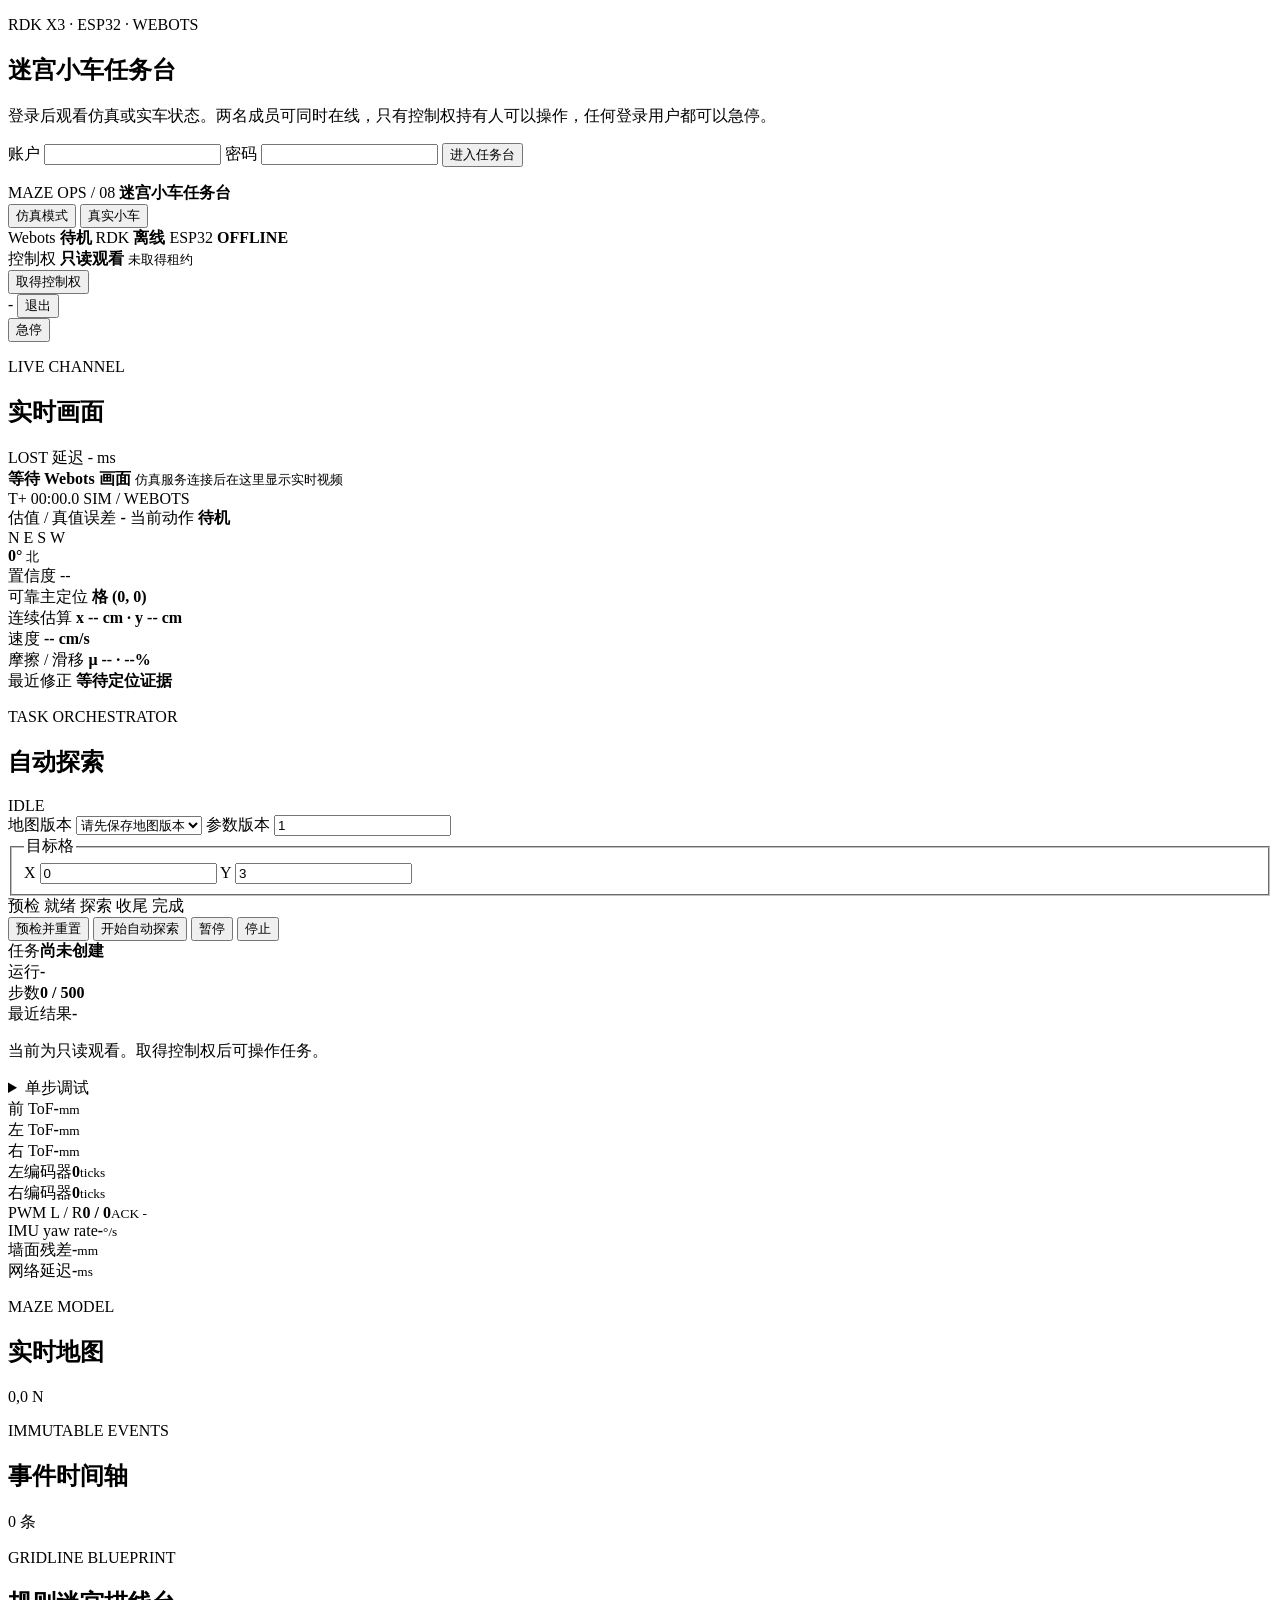
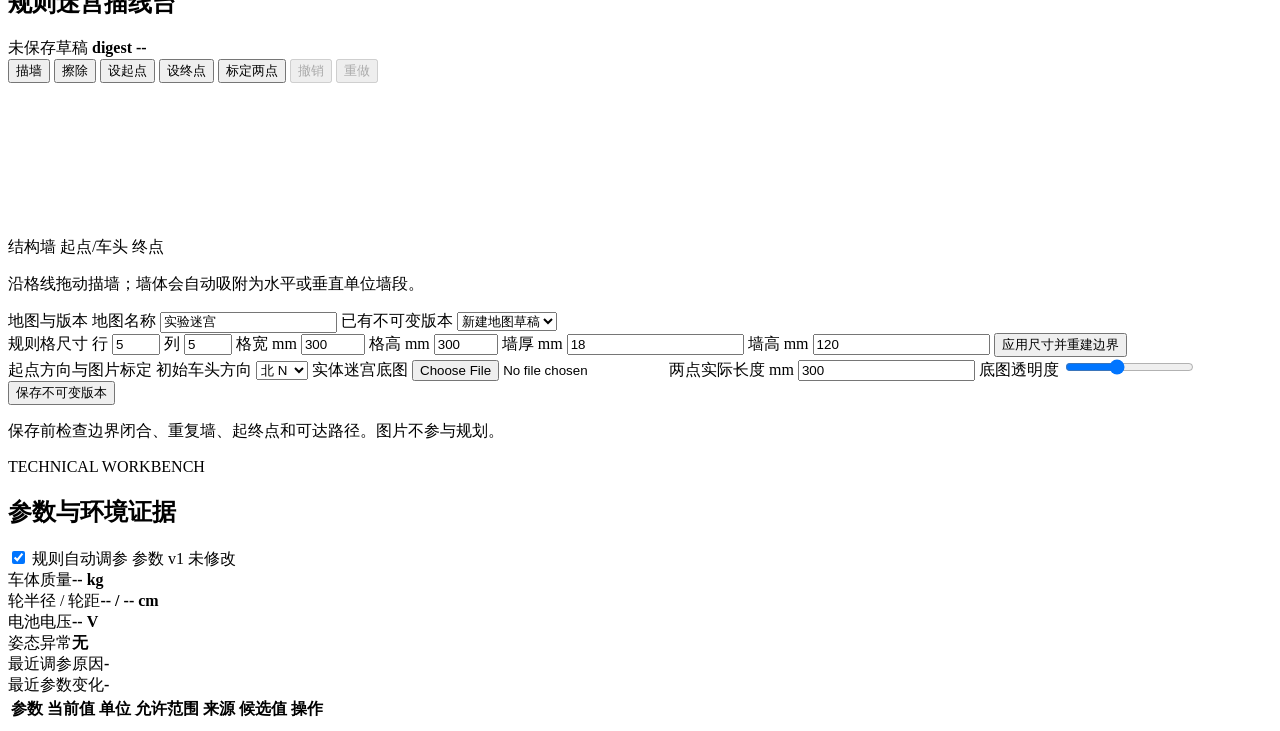
==== rdk_maze_tuner/dashboard/templates/index.html @ f49d4cfb "feat: add versioned maze drawing editor" ====
<!doctype html>
<html lang="zh-CN">
  <head>
    <meta charset="utf-8">
    <meta name="viewport" content="width=device-width, initial-scale=1">
    <meta name="color-scheme" content="light">
    <link rel="icon" href="data:,">
    <title>迷宫小车任务台</title>
    <link rel="stylesheet" href="/static/app.css">
    <link rel="stylesheet" href="/static/maze_editor.css">
  </head>
  <body>
    <div id="globalNotice" class="global-notice" role="status" aria-live="polite"></div>

    <section id="loginGate" class="login-gate" aria-labelledby="loginTitle">
      <div class="login-card">
        <div class="login-mark" aria-hidden="true">
          <span></span><span></span><span></span>
        </div>
        <p class="eyebrow">RDK X3 · ESP32 · WEBOTS</p>
        <h1 id="loginTitle">迷宫小车任务台</h1>
        <p class="login-copy">登录后观看仿真或实车状态。两名成员可同时在线，只有控制权持有人可以操作，任何登录用户都可以急停。</p>
        <form id="loginForm" class="login-form">
          <label for="username">账户</label>
          <input id="username" name="username" autocomplete="username" required>
          <label for="password">密码</label>
          <input id="password" name="password" type="password" autocomplete="current-password" required>
          <button class="primary-button" type="submit">进入任务台</button>
          <p id="loginError" class="form-message" aria-live="polite"></p>
        </form>
      </div>
    </section>

    <div id="appShell" class="app-shell" aria-hidden="true">
      <header class="mission-bar">
        <div class="brand-block">
          <span class="brand-kicker">MAZE OPS / 08</span>
          <strong>迷宫小车任务台</strong>
        </div>

        <div class="mode-selector" role="group" aria-label="运行模式">
          <button id="modeSimulation" class="mode-button is-active" type="button" data-mode="simulation">
            <span class="mode-dot" aria-hidden="true"></span>
            仿真模式
          </button>
          <button id="modeReal" class="mode-button" type="button" data-mode="real">
            <span class="mode-dot" aria-hidden="true"></span>
            真实小车
          </button>
        </div>

        <div class="health-strip" aria-label="系统连接状态">
          <span><i id="webotsLamp"></i>Webots <b id="webotsState">待机</b></span>
          <span><i id="rdkLamp"></i>RDK <b id="rdkState">离线</b></span>
          <span><i id="esp32Lamp"></i>ESP32 <b id="esp32State">OFFLINE</b></span>
        </div>

        <div class="lease-block">
          <div>
            <span class="utility-label">控制权</span>
            <strong id="leaseState">只读观看</strong>
            <small id="leaseTimer">未取得租约</small>
          </div>
          <button id="claimControlButton" class="quiet-button" type="button">取得控制权</button>
          <button id="releaseControlButton" class="quiet-button" type="button" hidden>释放</button>
        </div>

        <div class="account-block">
          <span id="userName">-</span>
          <button id="logoutButton" type="button">退出</button>
        </div>

        <button id="estopButton" class="estop-button" type="button">
          <span aria-hidden="true"></span>
          急停
        </button>
      </header>

      <main class="mission-workspace">
        <section class="mission-grid" aria-label="任务操作区">
          <article class="console-card live-card">
            <header class="card-heading">
              <div>
                <p class="eyebrow">LIVE CHANNEL</p>
                <h2>实时画面</h2>
              </div>
              <div class="inline-status">
                <span id="connectionState" class="status-pill status-pill--lost">LOST</span>
                <span id="streamLatency">延迟 - ms</span>
              </div>
            </header>

            <div id="liveViewport" class="live-viewport">
              <div id="streamFrame" class="stream-frame" data-mode="simulation" role="img" aria-label="Webots 或真实小车实时画面">
                <div class="stream-grid" aria-hidden="true"></div>
                <div class="stream-placeholder">
                  <span class="vehicle-glyph" aria-hidden="true">
                    <i></i><i></i><i></i>
                  </span>
                  <strong id="streamTitle">等待 Webots 画面</strong>
                  <small id="streamHint">仿真服务连接后在这里显示实时视频</small>
                </div>
                <div class="stream-overlay stream-overlay--top">
                  <span id="taskElapsed">T+ 00:00.0</span>
                  <span id="streamModeLabel">SIM / WEBOTS</span>
                </div>
                <div class="stream-overlay stream-overlay--bottom">
                  <span>估值 / 真值误差 <b id="truthError">-</b></span>
                  <span>当前动作 <b id="currentAction">待机</b></span>
                </div>
              </div>

              <div class="heading-instrument" aria-label="车头航向仪">
                <span class="heading-instrument__north">N</span>
                <span class="heading-instrument__east">E</span>
                <span class="heading-instrument__south">S</span>
                <span class="heading-instrument__west">W</span>
                <i id="headingNeedle" class="heading-instrument__needle"></i>
                <div>
                  <strong id="headingValue">0°</strong>
                  <small id="headingCardinal">北</small>
                </div>
                <span id="poseConfidence" class="confidence-chip">置信度 --</span>
              </div>
            </div>

            <div class="pose-dock">
              <div>
                <span>可靠主定位</span>
                <strong id="cellPosition">格 (0, 0)</strong>
              </div>
              <div>
                <span>连续估算</span>
                <strong id="continuousPose">x -- cm · y -- cm</strong>
              </div>
              <div>
                <span>速度</span>
                <strong id="speedValue">-- cm/s</strong>
              </div>
              <div>
                <span>摩擦 / 滑移</span>
                <strong><b id="frictionValue">μ --</b> · <b id="slipRate">--%</b></strong>
              </div>
              <div>
                <span>最近修正</span>
                <strong id="poseCorrection">等待定位证据</strong>
              </div>
            </div>
          </article>

          <aside class="console-card task-card">
            <header class="card-heading">
              <div>
                <p class="eyebrow">TASK ORCHESTRATOR</p>
                <h2>自动探索</h2>
              </div>
              <span id="taskState" class="task-state" aria-live="polite">IDLE</span>
            </header>

            <div class="task-context">
              <label>
                <span>地图版本</span>
                <select id="mapVersionInput">
                  <option value="">请先保存地图版本</option>
                </select>
              </label>
              <label>
                <span>参数版本</span>
                <input id="paramVersionInput" value="1">
              </label>
              <fieldset>
                <legend>目标格</legend>
                <label for="goalX">X</label>
                <input id="goalX" type="number" value="0">
                <label for="goalY">Y</label>
                <input id="goalY" type="number" value="3">
              </fieldset>
            </div>

            <div class="state-rail" aria-label="任务状态流程">
              <span data-task-step="PREFLIGHT">预检</span>
              <span data-task-step="READY">就绪</span>
              <span data-task-step="RUNNING">探索</span>
              <span data-task-step="FINALIZING">收尾</span>
              <span data-task-step="COMPLETED">完成</span>
            </div>

            <div class="task-actions">
              <button id="taskResetButton" class="secondary-button" type="button">预检并重置</button>
              <button id="taskStartButton" class="primary-button" type="button">开始自动探索</button>
              <button id="taskPauseButton" class="secondary-button" type="button">暂停</button>
              <button id="stopButton" class="stop-button" type="button">停止</button>
            </div>

            <div class="task-summary">
              <div><span>任务</span><strong id="taskId">尚未创建</strong></div>
              <div><span>运行</span><strong id="runId">-</strong></div>
              <div><span>步数</span><strong id="stepCount">0 / 500</strong></div>
              <div><span>最近结果</span><strong id="lastStepOutcome">-</strong></div>
            </div>

            <p id="controlHint" class="control-hint">当前为只读观看。取得控制权后可操作任务。</p>

            <details class="manual-control">
              <summary>单步调试</summary>
              <div class="manual-control__grid">
                <button type="button" data-action="move_cell">前进一格</button>
                <button type="button" data-action="turn_left">左转</button>
                <button type="button" data-action="turn_right">右转</button>
                <button type="button" data-action="turn_back">掉头</button>
              </div>
            </details>
          </aside>
        </section>

        <section class="evidence-strip" aria-label="实时传感器与运动证据">
          <div><span>前 ToF</span><strong id="frontMm">-</strong><small>mm</small></div>
          <div><span>左 ToF</span><strong id="leftMm">-</strong><small>mm</small></div>
          <div><span>右 ToF</span><strong id="rightMm">-</strong><small>mm</small></div>
          <div><span>左编码器</span><strong id="encLeft">0</strong><small>ticks</small></div>
          <div><span>右编码器</span><strong id="encRight">0</strong><small>ticks</small></div>
          <div><span>PWM L / R</span><strong id="pwmPair">0 / 0</strong><small id="lastAck">ACK -</small></div>
          <div><span>IMU yaw rate</span><strong id="yawRate">-</strong><small>°/s</small></div>
          <div><span>墙面残差</span><strong id="wallResidual">-</strong><small>mm</small></div>
          <div><span>网络延迟</span><strong id="networkLatency">-</strong><small>ms</small></div>
        </section>

        <section class="analysis-grid">
          <article class="console-card map-card">
            <header class="card-heading">
              <div>
                <p class="eyebrow">MAZE MODEL</p>
                <h2>实时地图</h2>
              </div>
              <span id="poseLabel">0,0 N</span>
            </header>
            <pre id="mazeMap" class="maze-map" aria-label="迷宫 ASCII 地图"></pre>
          </article>

          <article class="console-card timeline-card">
            <header class="card-heading">
              <div>
                <p class="eyebrow">IMMUTABLE EVENTS</p>
                <h2>事件时间轴</h2>
              </div>
              <span id="logCount">0 条</span>
            </header>
            <ol id="eventTimeline" class="event-timeline"></ol>
          </article>
        </section>

        <section id="mazeEditor" class="console-card maze-editor">
          <header class="card-heading maze-editor__heading">
            <div>
              <p class="eyebrow">GRIDLINE BLUEPRINT</p>
              <h2>规则迷宫描线台</h2>
            </div>
            <div class="maze-editor__version-meta">
              <span id="mazeDraftState">未保存草稿</span>
              <strong id="mazeDigest">digest --</strong>
            </div>
          </header>

          <div class="maze-editor__workspace">
            <div class="maze-stage">
              <div class="maze-tools" role="toolbar" aria-label="迷宫描线工具">
                <button id="mazeToolDraw" class="is-active" type="button">描墙</button>
                <button id="mazeToolErase" type="button">擦除</button>
                <button id="mazeSetStart" type="button">设起点</button>
                <button id="mazeSetGoal" type="button">设终点</button>
                <button id="mazeCalibrate" type="button">标定两点</button>
                <span class="maze-tools__divider"></span>
                <button id="mazeUndo" type="button" disabled>撤销</button>
                <button id="mazeRedo" type="button" disabled>重做</button>
              </div>

              <div class="maze-canvas-shell">
                <svg id="mazeCanvas" class="maze-canvas" role="img" aria-label="可描线的规则格子迷宫"></svg>
                <div class="maze-canvas-legend">
                  <span><i class="is-wall"></i>结构墙</span>
                  <span><i class="is-start"></i>起点/车头</span>
                  <span><i class="is-goal"></i>终点</span>
                </div>
              </div>

              <p id="mazeEditorMessage" class="maze-editor__message" aria-live="polite">
                沿格线拖动描墙；墙体会自动吸附为水平或垂直单位墙段。
              </p>
            </div>

            <aside class="maze-inspector">
              <div class="maze-inspector__block">
                <span class="utility-label">地图与版本</span>
                <label for="mazeName">地图名称</label>
                <input id="mazeName" value="实验迷宫">
                <label for="mazeVersionList">已有不可变版本</label>
                <select id="mazeVersionList">
                  <option value="">新建地图草稿</option>
                </select>
              </div>

              <div class="maze-inspector__block maze-dimensions">
                <span class="utility-label">规则格尺寸</span>
                <label>行
                  <input id="mazeRows" type="number" min="1" max="64" value="5">
                </label>
                <label>列
                  <input id="mazeCols" type="number" min="1" max="64" value="5">
                </label>
                <label>格宽 mm
                  <input id="mazeCellWidth" type="number" min="100" max="5000" value="300">
                </label>
                <label>格高 mm
                  <input id="mazeCellHeight" type="number" min="100" max="5000" value="300">
                </label>
                <label>墙厚 mm
                  <input id="mazeWallThickness" type="number" min="1" value="18">
                </label>
                <label>墙高 mm
                  <input id="mazeWallHeight" type="number" min="1" value="120">
                </label>
                <button id="mazeApplyGrid" class="quiet-button" type="button">应用尺寸并重建边界</button>
              </div>

              <div class="maze-inspector__block">
                <span class="utility-label">起点方向与图片标定</span>
                <label for="mazeHeading">初始车头方向</label>
                <select id="mazeHeading">
                  <option value="N">北 N</option>
                  <option value="E">东 E</option>
                  <option value="S">南 S</option>
                  <option value="W">西 W</option>
                </select>
                <label for="mazeImageInput">实体迷宫底图</label>
                <input id="mazeImageInput" type="file" accept="image/png,image/jpeg,image/webp">
                <label for="mazeCalibrationLength">两点实际长度 mm</label>
                <input id="mazeCalibrationLength" type="number" min="1" value="300">
                <label for="mazeImageOpacity">底图透明度</label>
                <input id="mazeImageOpacity" type="range" min="0" max="0.9" step="0.05" value="0.35">
              </div>

              <div class="maze-inspector__actions">
                <button id="mazeSaveVersion" class="primary-button" type="button">保存不可变版本</button>
                <p>保存前检查边界闭合、重复墙、起终点和可达路径。图片不参与规划。</p>
              </div>
            </aside>
          </div>
        </section>

        <section id="paramWorkbench" class="console-card param-card">
          <header class="card-heading">
            <div>
              <p class="eyebrow">TECHNICAL WORKBENCH</p>
              <h2>参数与环境证据</h2>
            </div>
            <div class="param-toolbar">
              <label class="auto-tune-switch">
                <input id="autoTuneToggle" type="checkbox" checked>
                <span>规则自动调参</span>
              </label>
              <span id="paramVersion">参数 v1</span>
              <span id="paramResult">未修改</span>
            </div>
          </header>

          <div class="param-evidence">
            <div><span>车体质量</span><strong id="robotMass">-- kg</strong></div>
            <div><span>轮半径 / 轮距</span><strong id="wheelGeometry">-- / -- cm</strong></div>
            <div><span>电池电压</span><strong id="batteryVoltage">-- V</strong></div>
            <div><span>姿态异常</span><strong id="attitudeAlert">无</strong></div>
            <div><span>最近调参原因</span><strong id="lastTuneReason">-</strong></div>
            <div><span>最近参数变化</span><strong id="lastTuneChange">-</strong></div>
          </div>

          <div class="table-wrap">
            <table>
              <thead>
                <tr>
                  <th>参数</th>
                  <th>当前值</th>
                  <th>单位</th>
                  <th>允许范围</th>
                  <th>来源</th>
                  <th>候选值</th>
                  <th>操作</th>
                </tr>
              </thead>
              <tbody id="paramTable"></tbody>
            </table>
          </div>
        </section>
      </main>
    </div>

    <script src="/static/app.js" type="module"></script>
  </body>
</html>
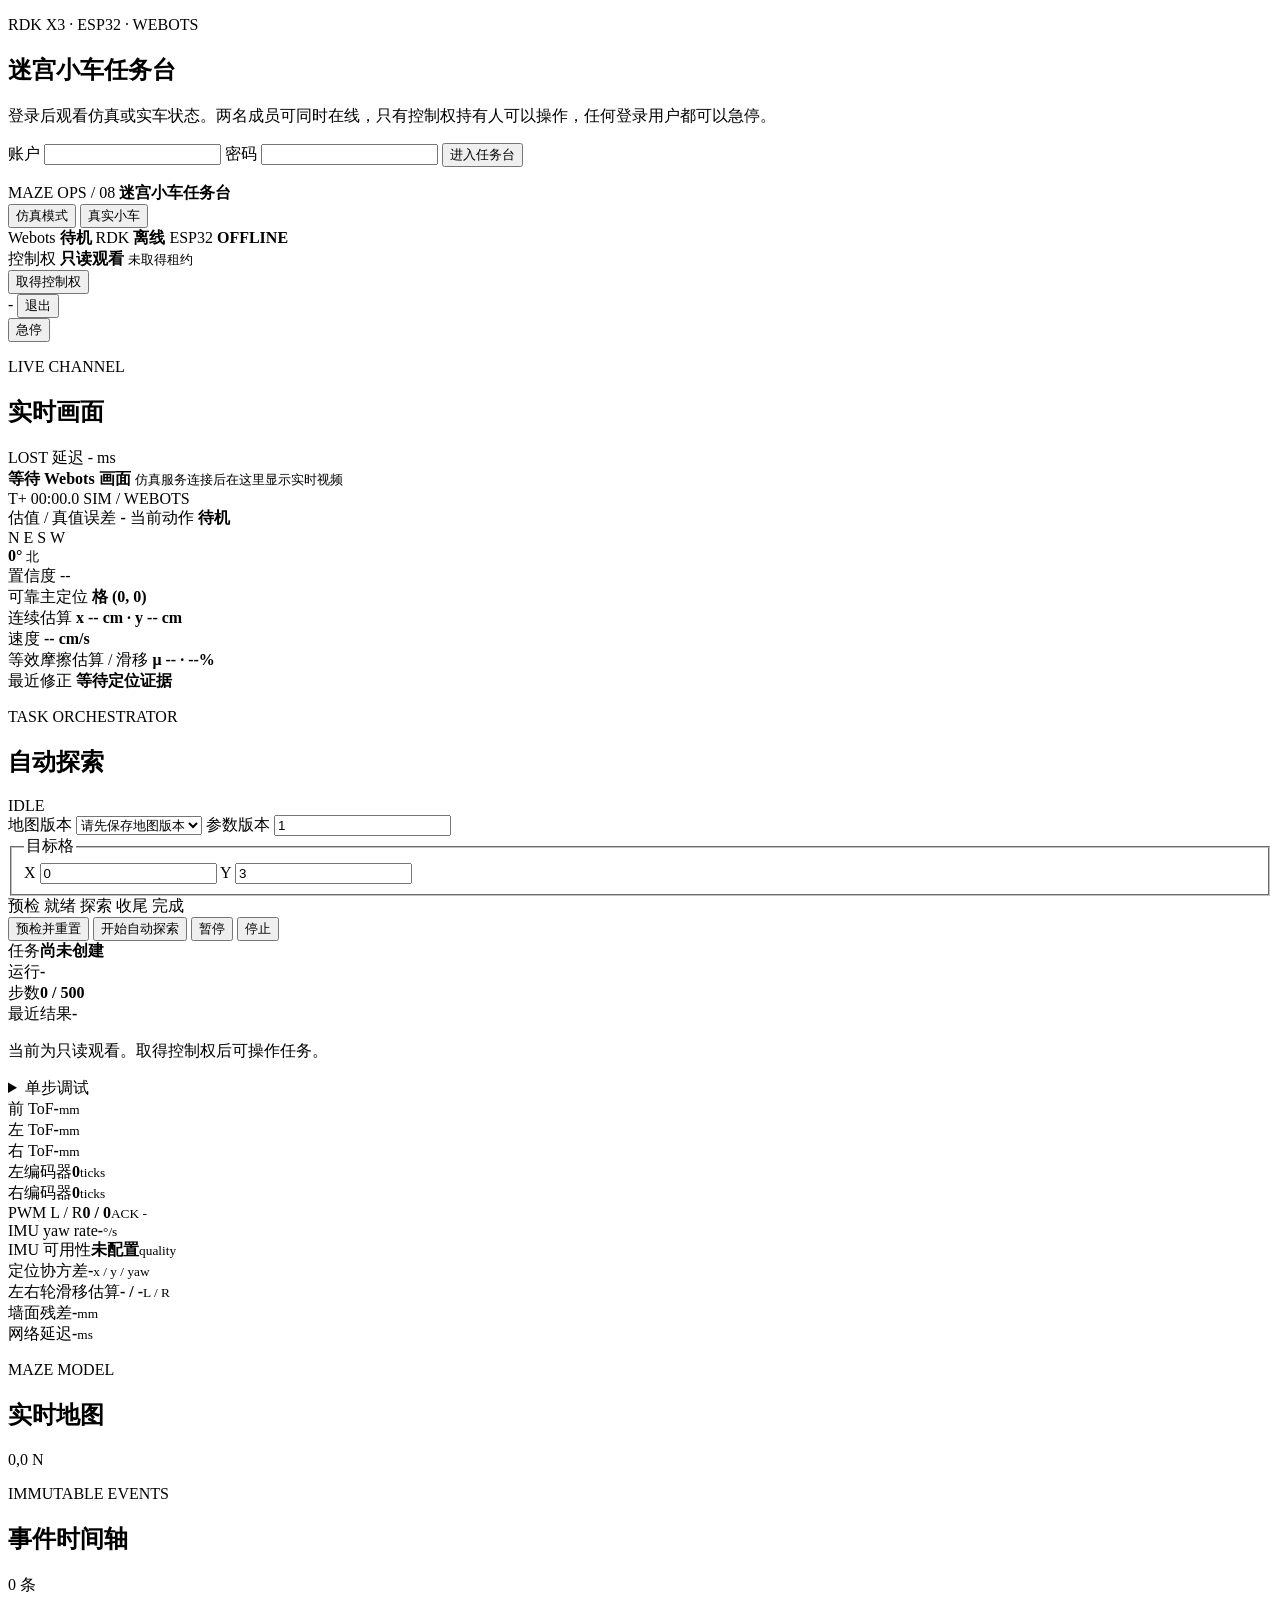
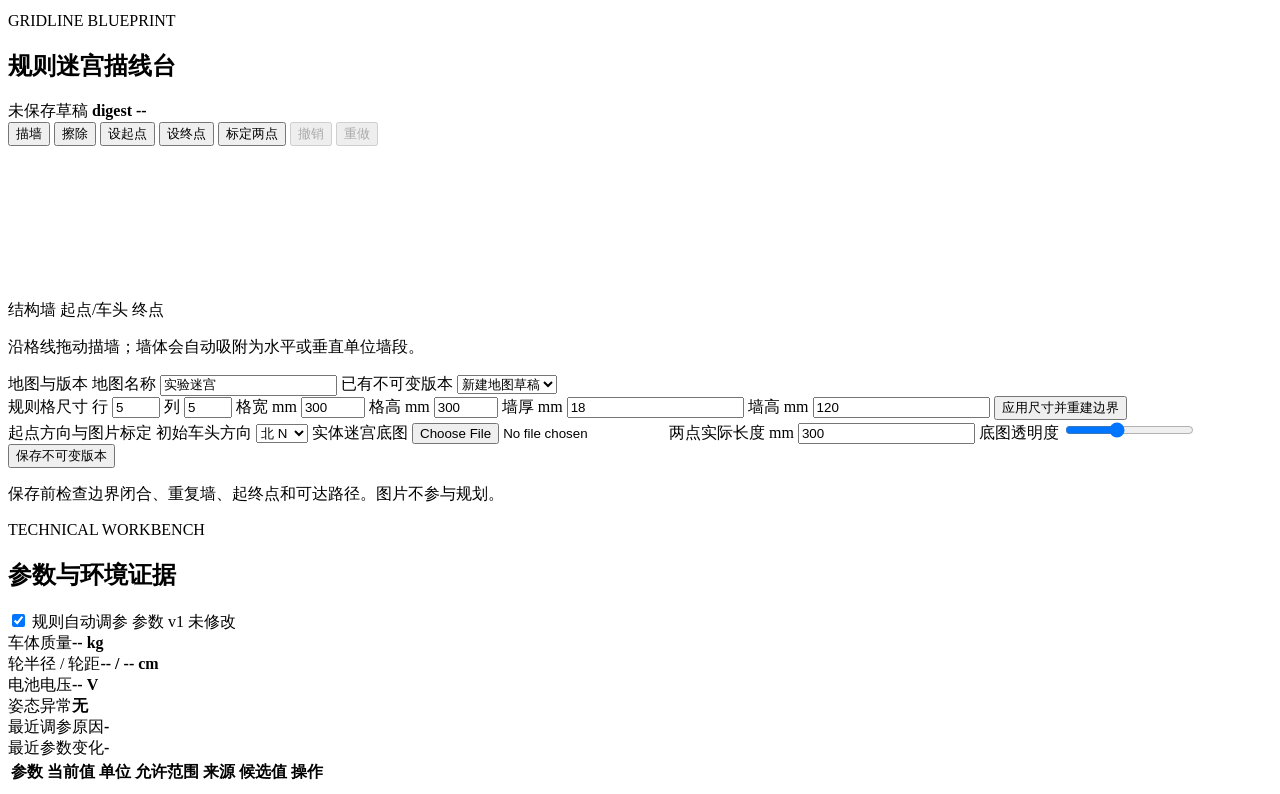
==== commit 4dd3e49c: "feat: add fused pose and slip evidence" ====
--- a/rdk_maze_tuner/dashboard/templates/index.html
+++ b/rdk_maze_tuner/dashboard/templates/index.html
@@ -138,7 +138,7 @@
                 <strong id="speedValue">-- cm/s</strong>
               </div>
               <div>
-                <span>摩擦 / 滑移</span>
+                <span>等效摩擦估算 / 滑移</span>
                 <strong><b id="frictionValue">μ --</b> · <b id="slipRate">--%</b></strong>
               </div>
               <div>
@@ -221,6 +221,9 @@
           <div><span>右编码器</span><strong id="encRight">0</strong><small>ticks</small></div>
           <div><span>PWM L / R</span><strong id="pwmPair">0 / 0</strong><small id="lastAck">ACK -</small></div>
           <div><span>IMU yaw rate</span><strong id="yawRate">-</strong><small>°/s</small></div>
+          <div><span>IMU 可用性</span><strong id="imuState">未配置</strong><small>quality</small></div>
+          <div><span>定位协方差</span><strong id="poseCovariance">-</strong><small>x / y / yaw</small></div>
+          <div><span>左右轮滑移估算</span><strong id="slipPair">- / -</strong><small>L / R</small></div>
           <div><span>墙面残差</span><strong id="wallResidual">-</strong><small>mm</small></div>
           <div><span>网络延迟</span><strong id="networkLatency">-</strong><small>ms</small></div>
         </section>
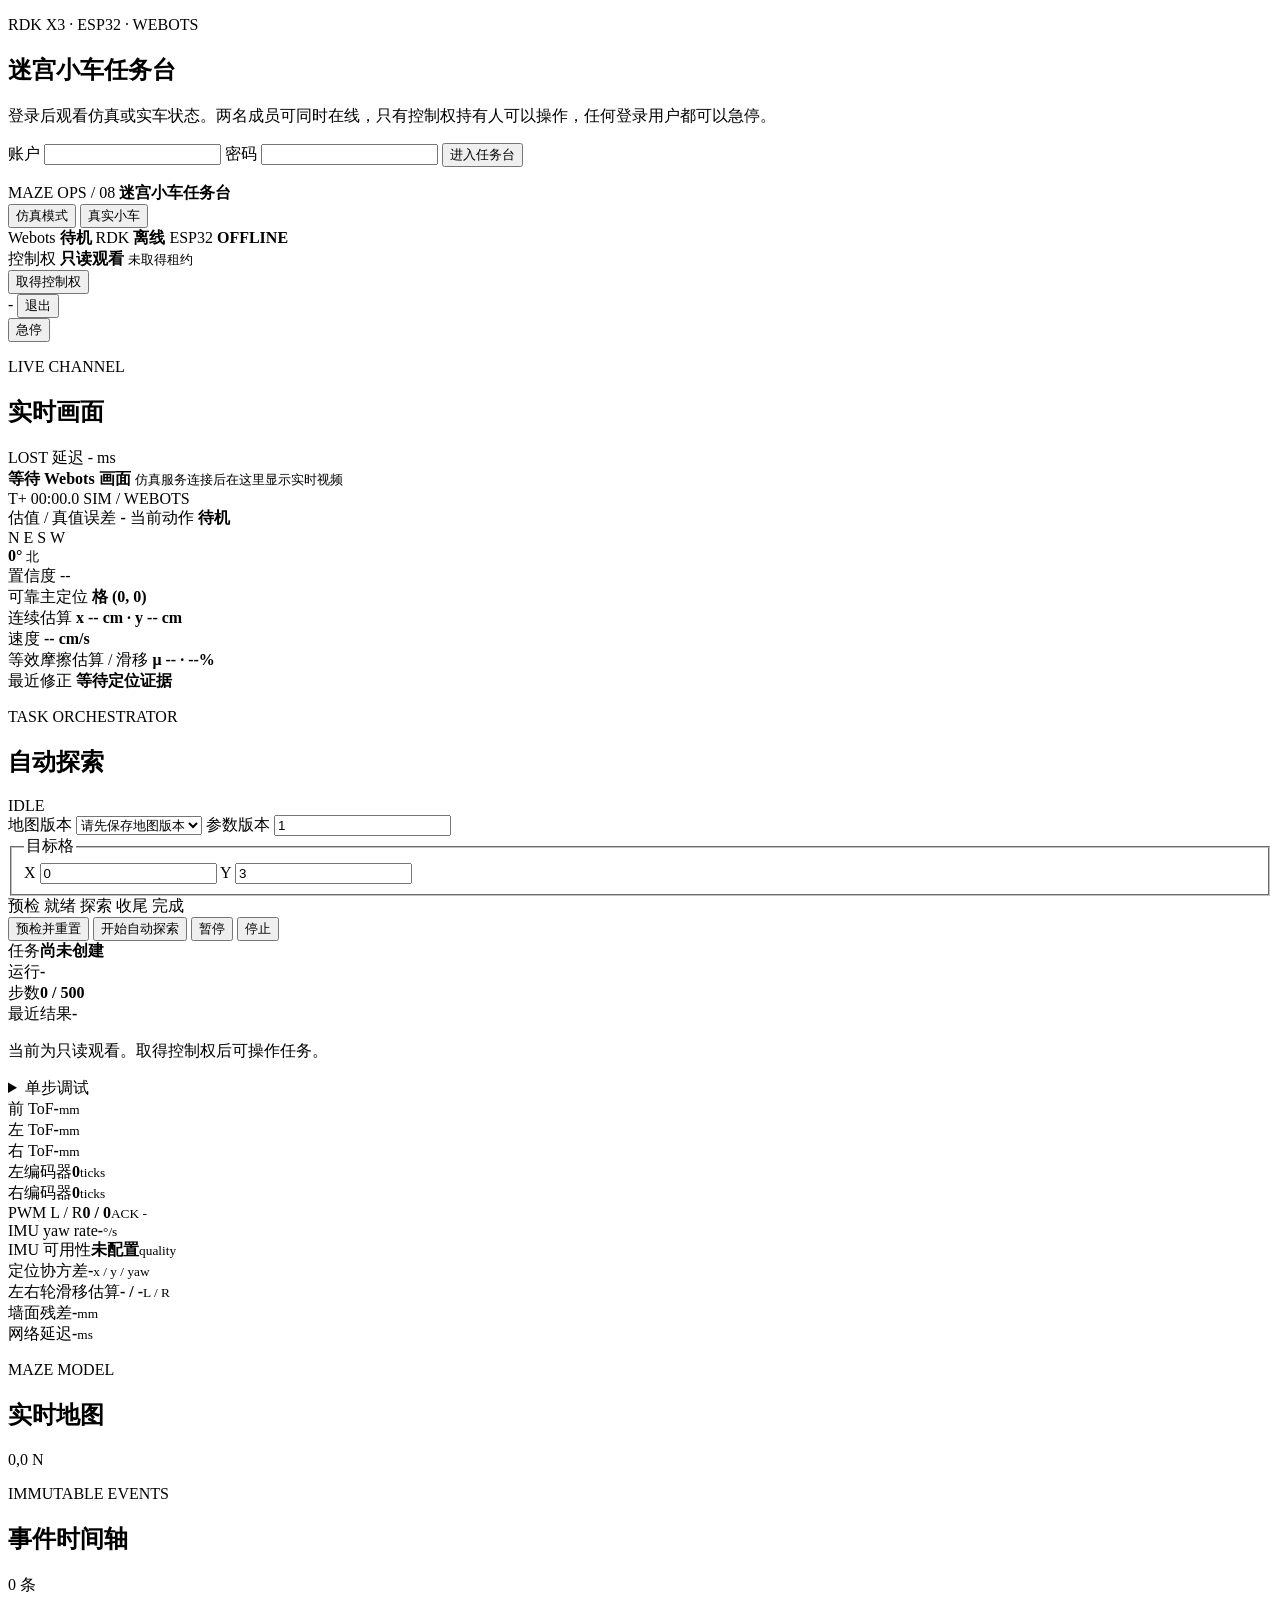
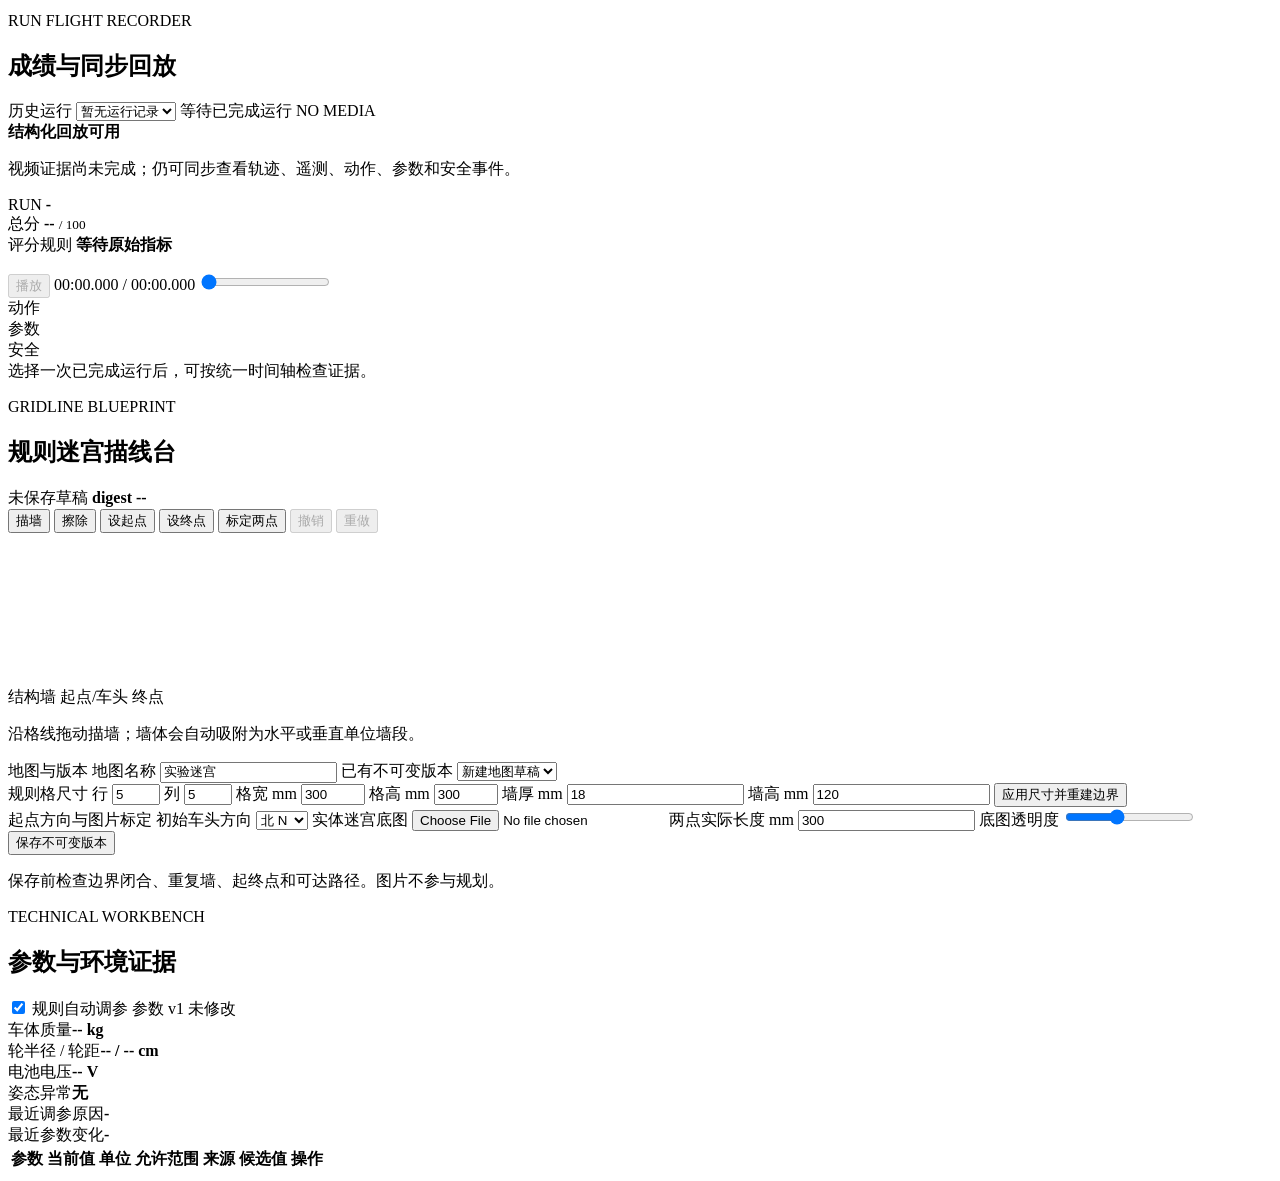
==== commit cd381e53: "feat: add scored synchronized run replay" ====
--- a/rdk_maze_tuner/dashboard/templates/index.html
+++ b/rdk_maze_tuner/dashboard/templates/index.html
@@ -252,6 +252,77 @@
           </article>
         </section>
 
+        <section id="runReplay" class="console-card replay-card" aria-labelledby="replayTitle">
+          <header class="card-heading replay-card__heading">
+            <div>
+              <p class="eyebrow">RUN FLIGHT RECORDER</p>
+              <h2 id="replayTitle">成绩与同步回放</h2>
+            </div>
+            <div class="replay-card__status">
+              <label class="replay-run-picker">
+                <span>历史运行</span>
+                <select id="replayRunSelect">
+                  <option value="">暂无运行记录</option>
+                </select>
+              </label>
+              <span id="replayStatus">等待已完成运行</span>
+              <span id="replayMediaState" class="status-pill status-pill--lost">NO MEDIA</span>
+            </div>
+          </header>
+
+          <div class="replay-overview">
+            <div class="replay-viewport">
+              <video id="replayVideo" preload="metadata" playsinline hidden></video>
+              <div id="replayStructuredFallback" class="replay-fallback">
+                <span class="replay-fallback__mark" aria-hidden="true"></span>
+                <strong>结构化回放可用</strong>
+                <p>视频证据尚未完成；仍可同步查看轨迹、遥测、动作、参数和安全事件。</p>
+              </div>
+              <div class="replay-viewport__stamp">
+                <span>RUN</span>
+                <b id="replayRunId">-</b>
+              </div>
+            </div>
+
+            <aside class="score-instrument" aria-label="运行成绩">
+              <div class="score-instrument__total">
+                <span>总分</span>
+                <strong id="scoreTotal">--</strong>
+                <small>/ 100</small>
+              </div>
+              <div>
+                <span class="utility-label">评分规则</span>
+                <strong id="scoreProfile">等待原始指标</strong>
+              </div>
+              <dl id="scoreBreakdown" class="score-breakdown"></dl>
+            </aside>
+          </div>
+
+          <div class="replay-controls">
+            <button id="replayPlayButton" class="replay-play" type="button" disabled>播放</button>
+            <output id="replayTime" for="replaySeek">00:00.000 / 00:00.000</output>
+            <input id="replaySeek" type="range" min="0" max="0" step="1" value="0" aria-label="回放时间">
+          </div>
+
+          <div id="replayRail" class="replay-rail" aria-label="运行事件刻度">
+            <div class="replay-rail__lane">
+              <span>动作</span><i data-channel="actions"></i>
+            </div>
+            <div class="replay-rail__lane">
+              <span>参数</span><i data-channel="parameters"></i>
+            </div>
+            <div class="replay-rail__lane">
+              <span>安全</span><i data-channel="safety"></i>
+            </div>
+            <div id="replayKeyEvents" class="replay-key-events"></div>
+            <b id="replayPlayhead" class="replay-playhead" aria-hidden="true"></b>
+          </div>
+
+          <div id="replayEventDetail" class="replay-event-detail" aria-live="polite">
+            选择一次已完成运行后，可按统一时间轴检查证据。
+          </div>
+        </section>
+
         <section id="mazeEditor" class="console-card maze-editor">
           <header class="card-heading maze-editor__heading">
             <div>
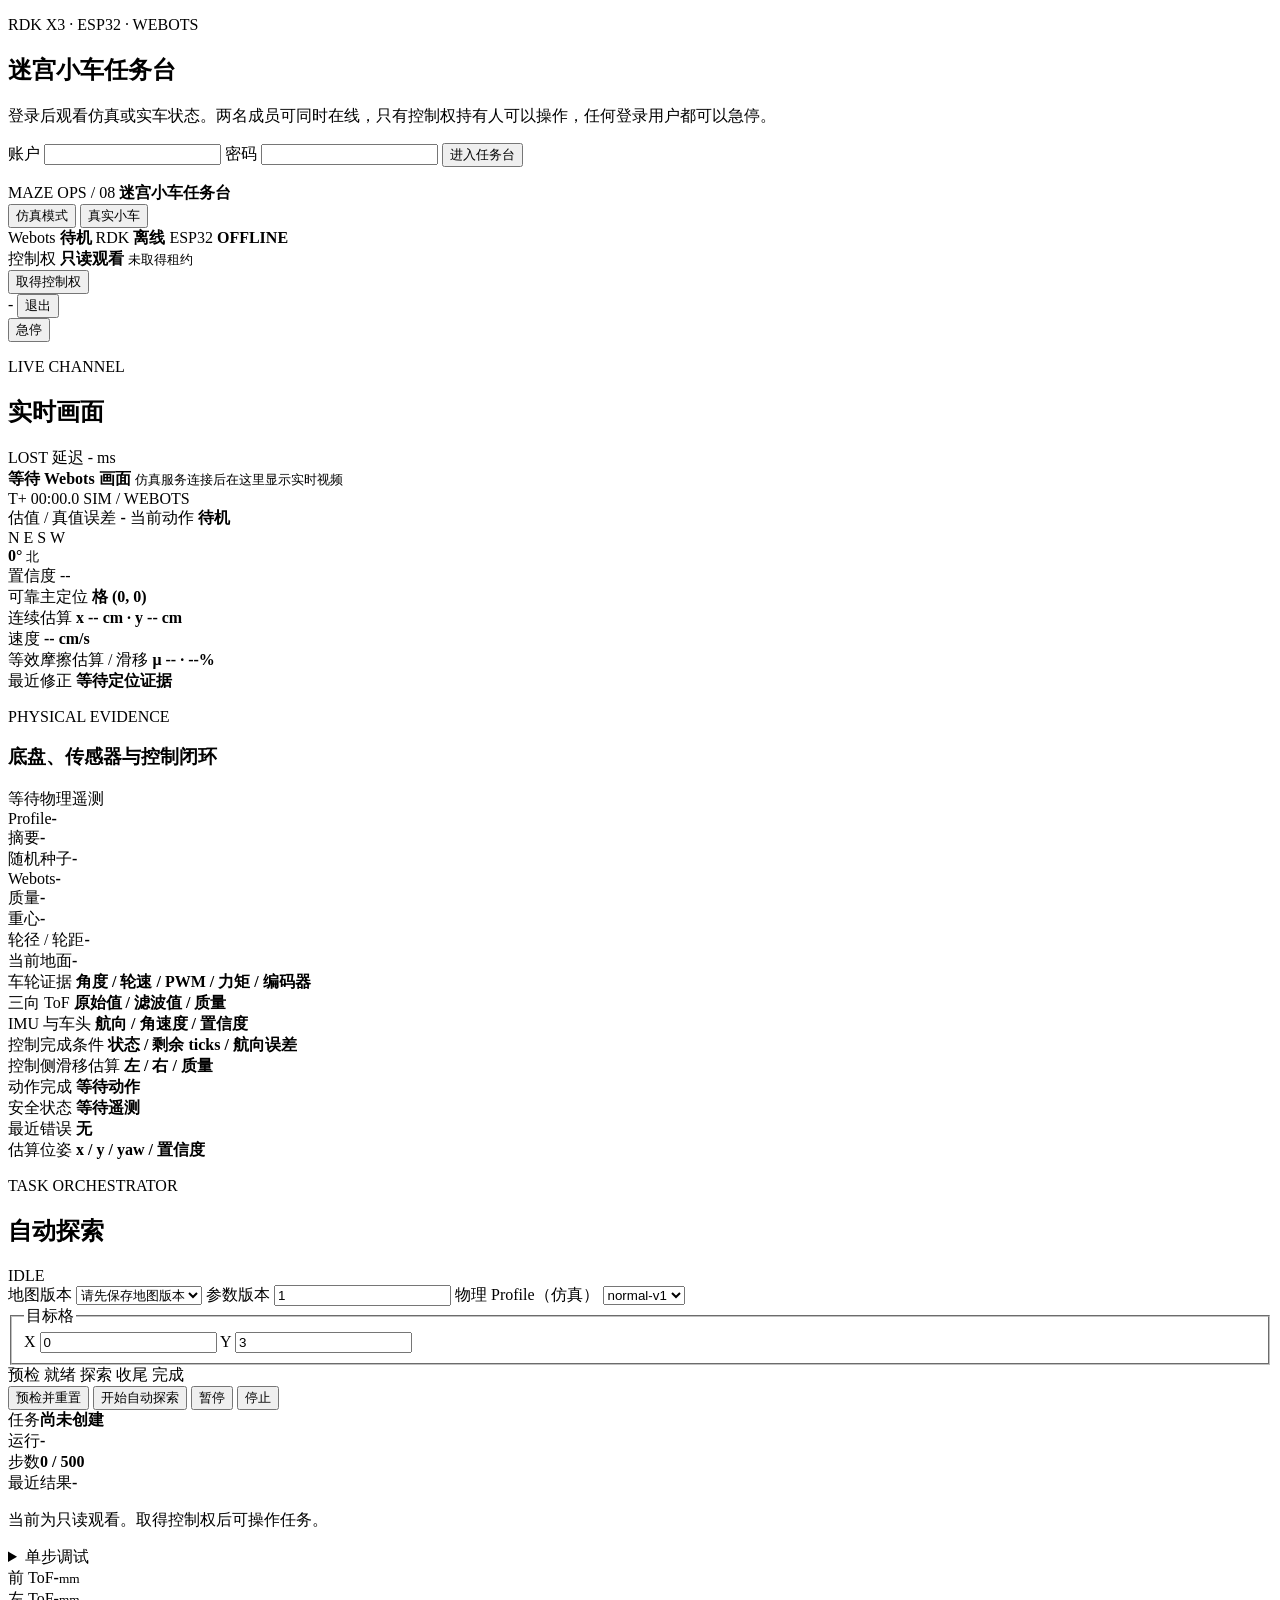
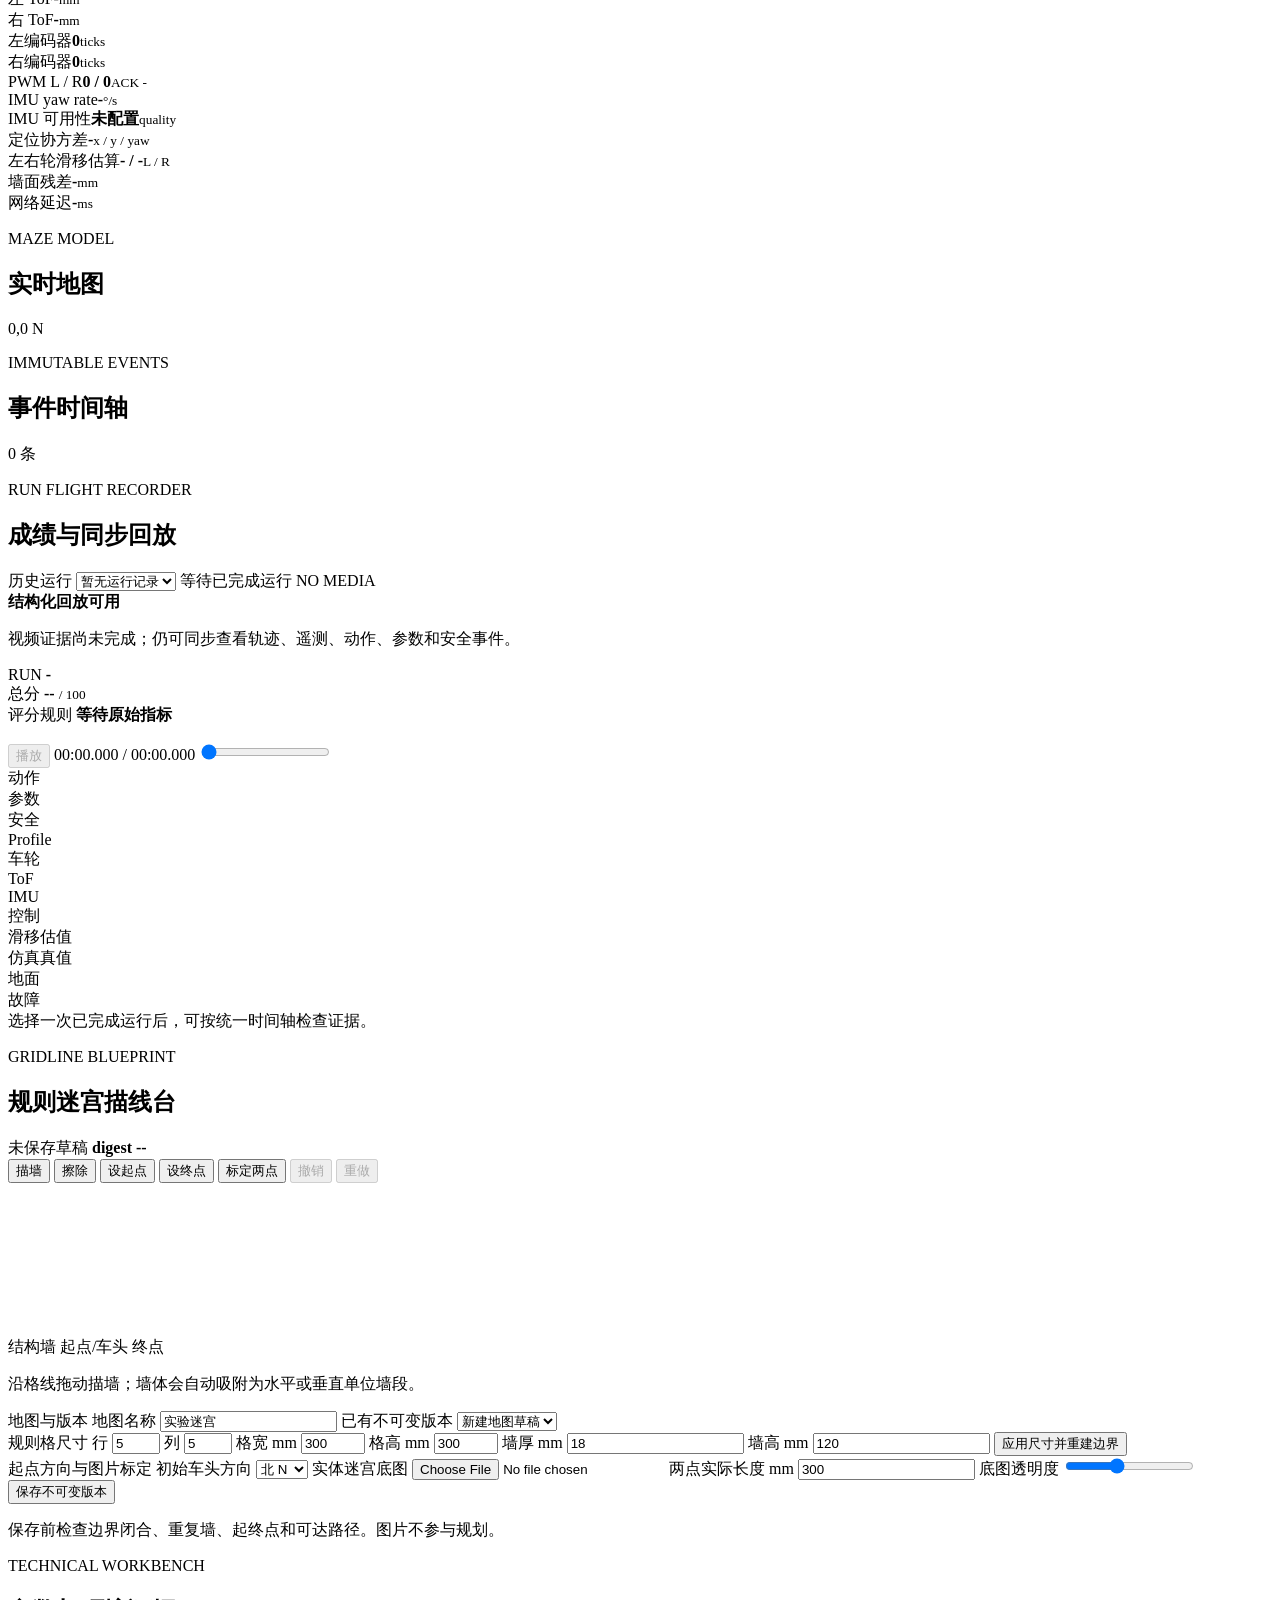
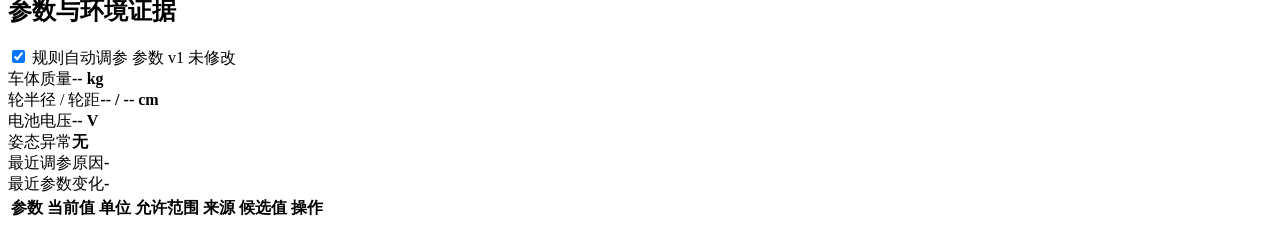
==== commit 89b70141: "feat: expose physical simulation evidence" ====
--- a/rdk_maze_tuner/dashboard/templates/index.html
+++ b/rdk_maze_tuner/dashboard/templates/index.html
@@ -146,6 +146,71 @@
                 <strong id="poseCorrection">等待定位证据</strong>
               </div>
             </div>
+
+            <section id="physicalEvidencePanel" class="physical-evidence" aria-label="物理仿真实时证据">
+              <header class="physical-evidence__heading">
+                <div>
+                  <p class="eyebrow">PHYSICAL EVIDENCE</p>
+                  <h3>底盘、传感器与控制闭环</h3>
+                </div>
+                <span id="physicalEvidenceMode" class="status-pill status-pill--lost">等待物理遥测</span>
+              </header>
+
+              <div class="physical-identity">
+                <div><span>Profile</span><strong id="physicalProfileId">-</strong></div>
+                <div><span>摘要</span><strong id="physicalProfileDigest">-</strong></div>
+                <div><span>随机种子</span><strong id="physicalRandomSeed">-</strong></div>
+                <div><span>Webots</span><strong id="physicalWebotsVersion">-</strong></div>
+                <div><span>质量</span><strong id="physicalMass">-</strong></div>
+                <div><span>重心</span><strong id="physicalCenterOfMass">-</strong></div>
+                <div><span>轮径 / 轮距</span><strong id="physicalWheelGeometry">-</strong></div>
+                <div><span>当前地面</span><strong id="physicalSurface">-</strong></div>
+              </div>
+
+              <div class="physical-detail-grid">
+                <article>
+                  <span>车轮证据</span>
+                  <strong id="wheelEvidence">角度 / 轮速 / PWM / 力矩 / 编码器</strong>
+                </article>
+                <article>
+                  <span>三向 ToF</span>
+                  <strong id="tofEvidence">原始值 / 滤波值 / 质量</strong>
+                </article>
+                <article>
+                  <span>IMU 与车头</span>
+                  <strong id="imuEvidence">航向 / 角速度 / 置信度</strong>
+                </article>
+                <article>
+                  <span>控制完成条件</span>
+                  <strong id="controlEvidence">状态 / 剩余 ticks / 航向误差</strong>
+                </article>
+                <article>
+                  <span>控制侧滑移估算</span>
+                  <strong id="slipEstimateEvidence">左 / 右 / 质量</strong>
+                </article>
+                <article>
+                  <span>动作完成</span>
+                  <strong id="actionCompletionEvidence">等待动作</strong>
+                </article>
+                <article>
+                  <span>安全状态</span>
+                  <strong id="safetyEvidence">等待遥测</strong>
+                </article>
+                <article>
+                  <span>最近错误</span>
+                  <strong id="lastPhysicalError">无</strong>
+                </article>
+                <article>
+                  <span>估算位姿</span>
+                  <strong id="estimatedPoseEvidence">x / y / yaw / 置信度</strong>
+                </article>
+                <article id="truthEvaluationCard" class="truth-evaluation-card" hidden>
+                  <span>Webots 真值 · 仅评估</span>
+                  <strong id="poseComparisonEvidence">估值 / 真值 / 位置与角度误差</strong>
+                  <small id="truthSlipEvidence">真值滑移与估算差异</small>
+                </article>
+              </div>
+            </section>
           </article>
 
           <aside class="console-card task-card">
@@ -167,6 +232,12 @@
               <label>
                 <span>参数版本</span>
                 <input id="paramVersionInput" value="1">
+              </label>
+              <label>
+                <span>物理 Profile（仿真）</span>
+                <select id="physicalProfileInput">
+                  <option value="normal-v1">normal-v1</option>
+                </select>
               </label>
               <fieldset>
                 <legend>目标格</legend>
@@ -313,6 +384,33 @@
             </div>
             <div class="replay-rail__lane">
               <span>安全</span><i data-channel="safety"></i>
+            </div>
+            <div class="replay-rail__lane">
+              <span>Profile</span><i data-channel="physical_profile"></i>
+            </div>
+            <div class="replay-rail__lane">
+              <span>车轮</span><i data-channel="wheel"></i>
+            </div>
+            <div class="replay-rail__lane">
+              <span>ToF</span><i data-channel="tof"></i>
+            </div>
+            <div class="replay-rail__lane">
+              <span>IMU</span><i data-channel="imu"></i>
+            </div>
+            <div class="replay-rail__lane">
+              <span>控制</span><i data-channel="control"></i>
+            </div>
+            <div class="replay-rail__lane">
+              <span>滑移估值</span><i data-channel="slip_estimate"></i>
+            </div>
+            <div class="replay-rail__lane">
+              <span>仿真真值</span><i data-channel="sim_truth"></i>
+            </div>
+            <div class="replay-rail__lane">
+              <span>地面</span><i data-channel="surface"></i>
+            </div>
+            <div class="replay-rail__lane">
+              <span>故障</span><i data-channel="fault"></i>
             </div>
             <div id="replayKeyEvents" class="replay-key-events"></div>
             <b id="replayPlayhead" class="replay-playhead" aria-hidden="true"></b>
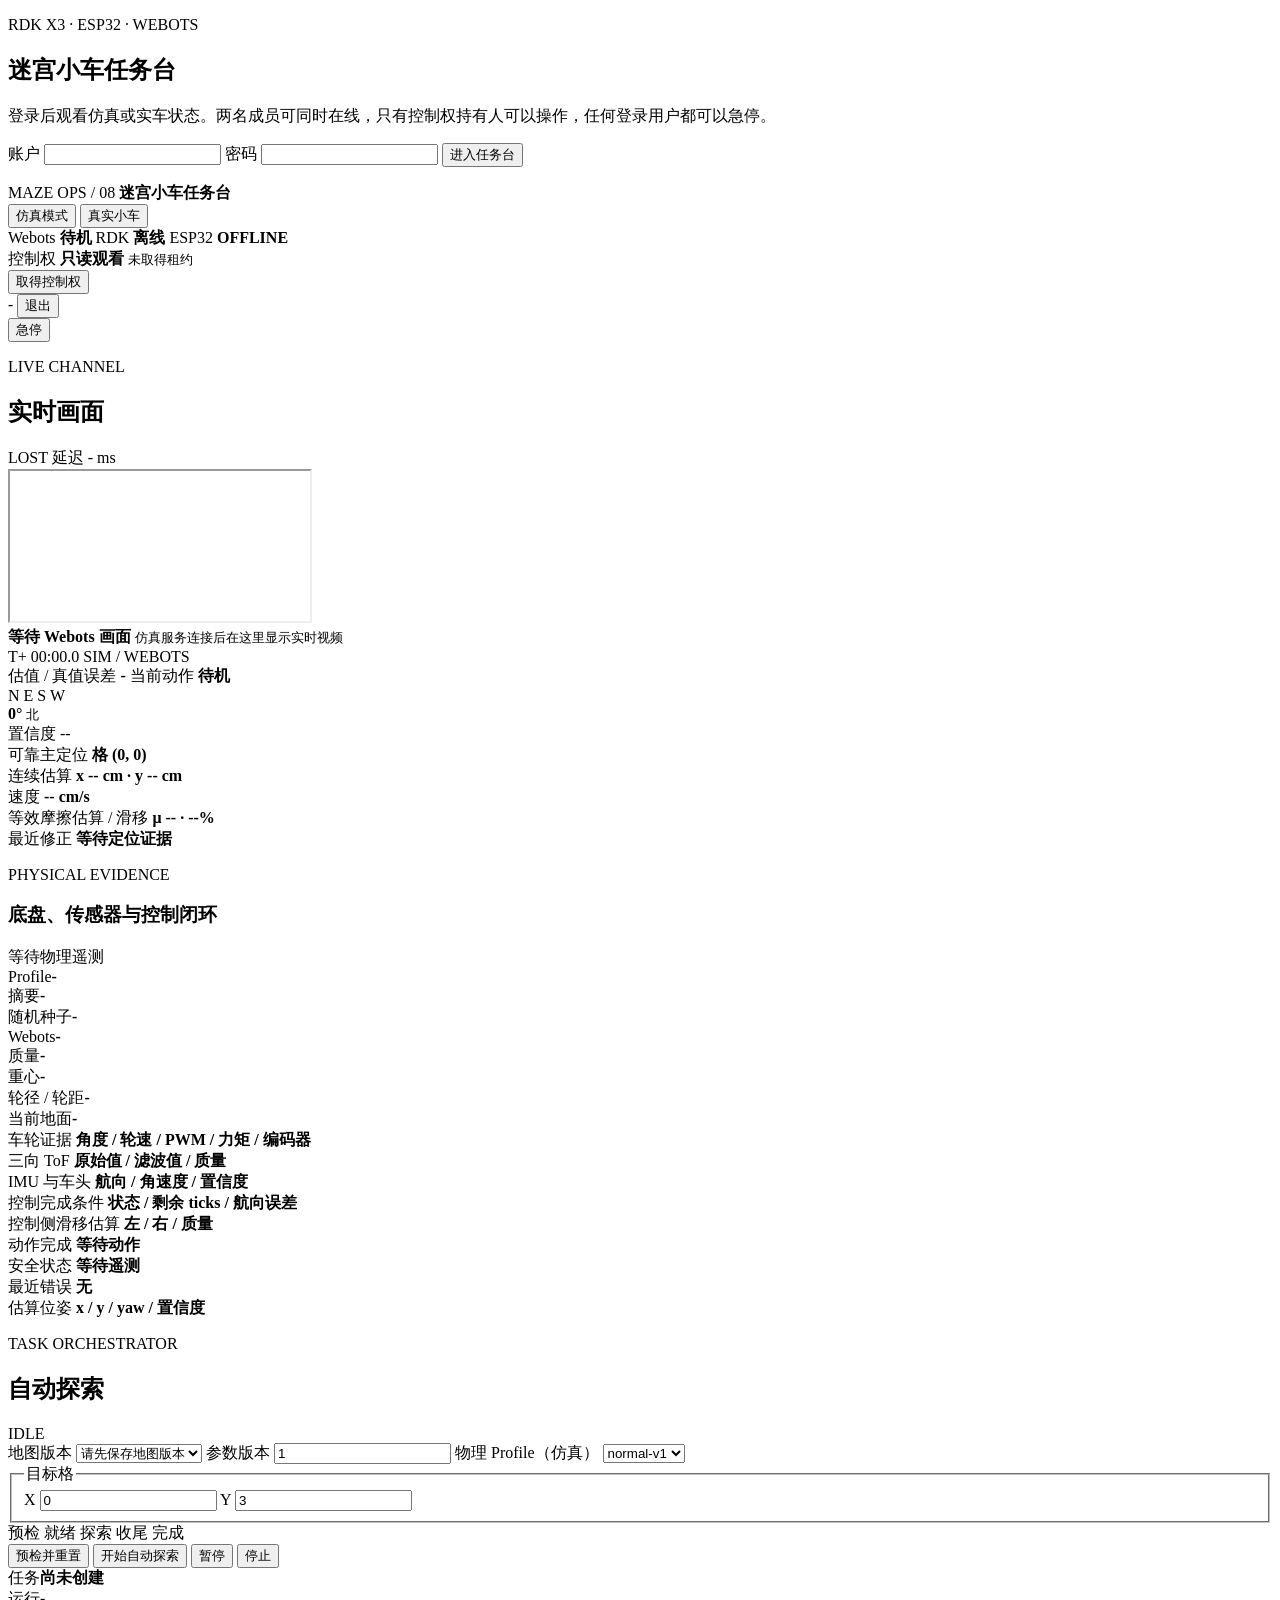
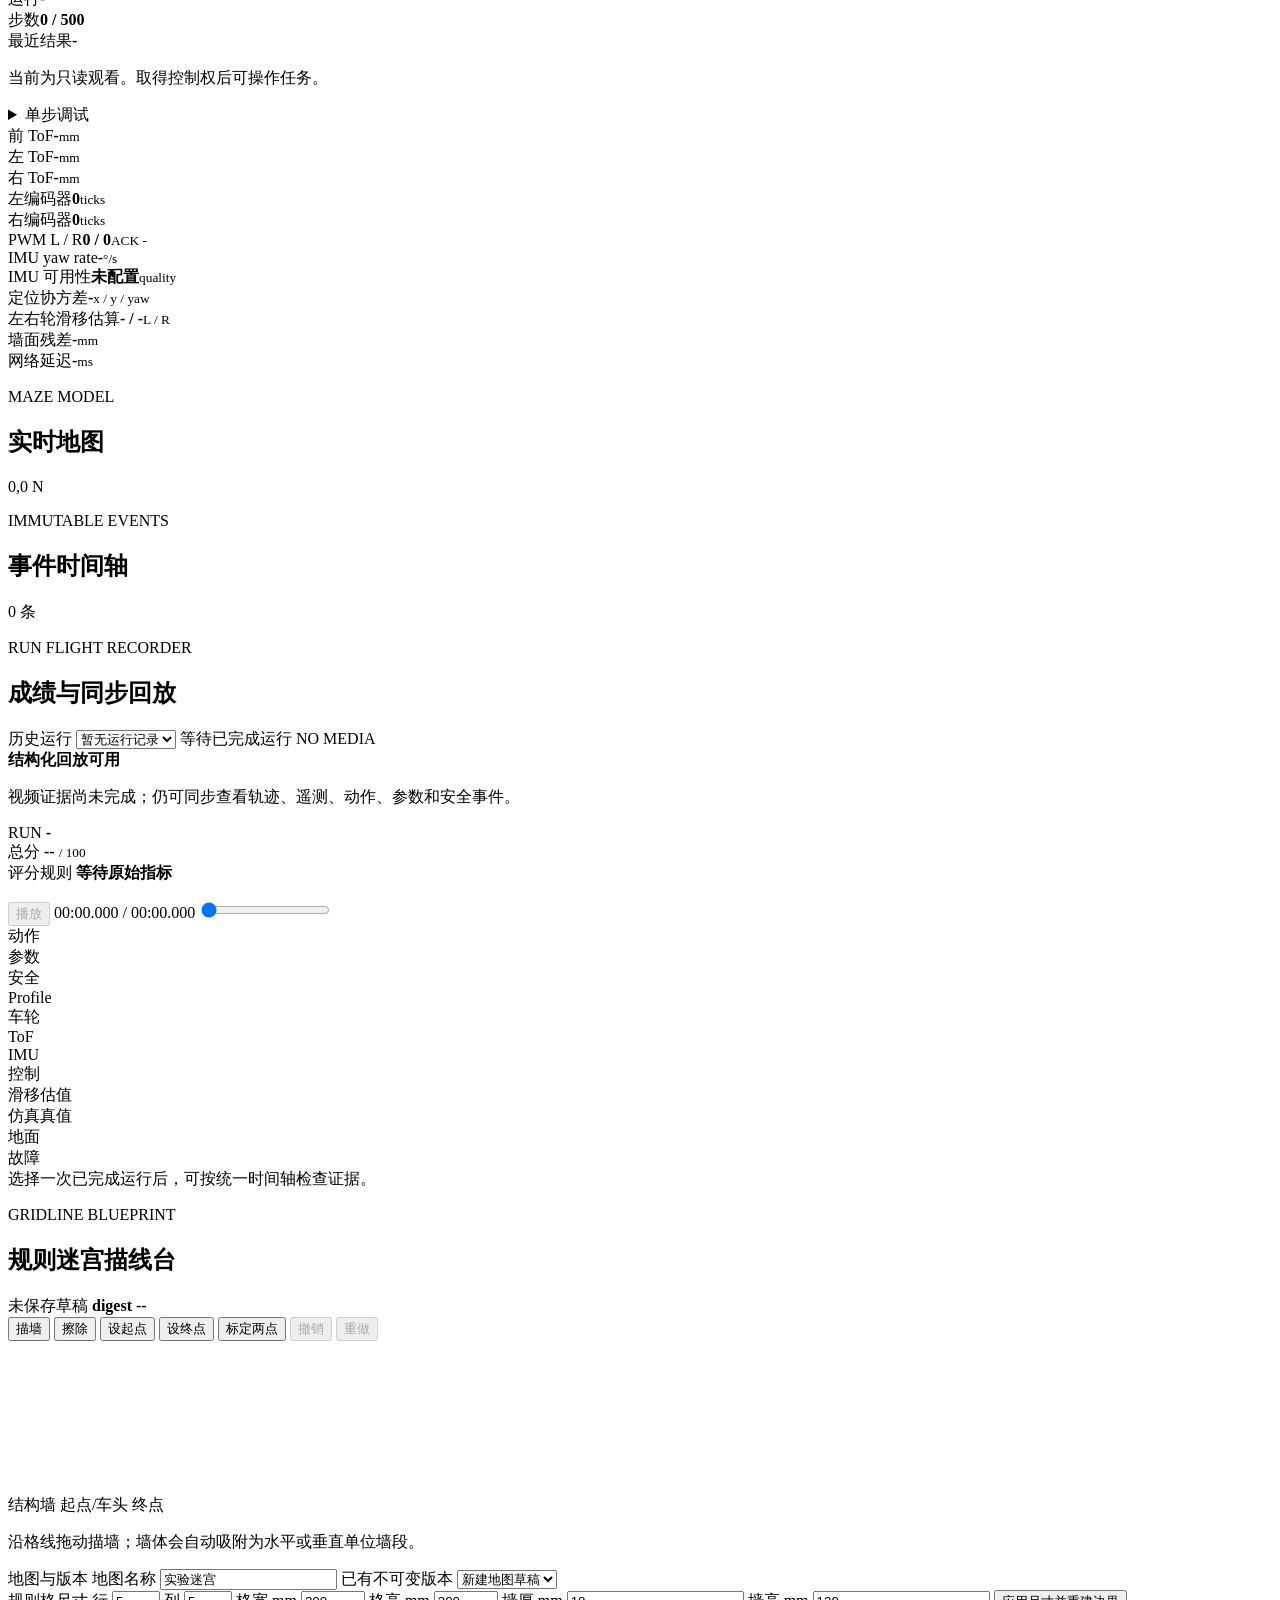
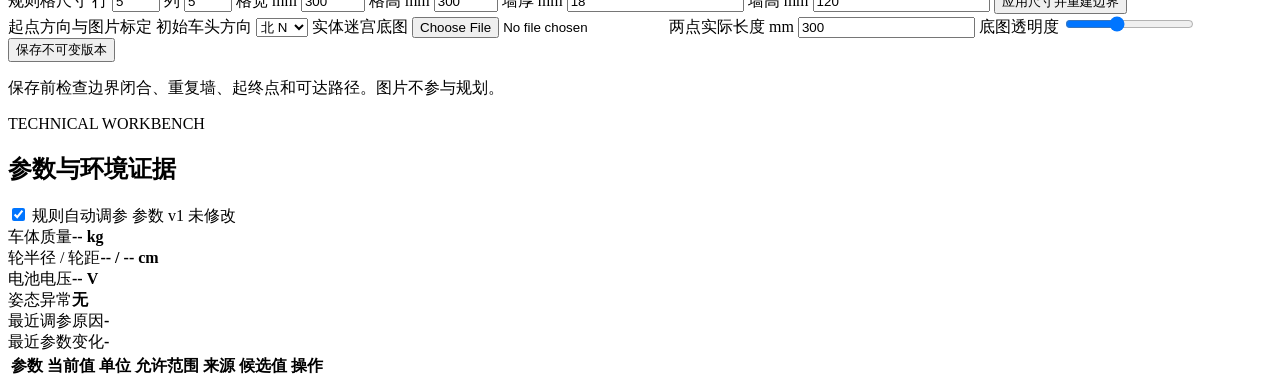
==== commit 7c704821: "feat: embed authenticated Webots stream" ====
--- a/rdk_maze_tuner/dashboard/templates/index.html
+++ b/rdk_maze_tuner/dashboard/templates/index.html
@@ -92,8 +92,17 @@
 
             <div id="liveViewport" class="live-viewport">
               <div id="streamFrame" class="stream-frame" data-mode="simulation" role="img" aria-label="Webots 或真实小车实时画面">
+                <iframe
+                  id="simulationViewer"
+                  class="simulation-viewer"
+                  src="about:blank"
+                  data-src="/simulation-viewer"
+                  title="Webots 实时物理仿真"
+                  sandbox="allow-scripts allow-same-origin"
+                  allow="fullscreen"
+                ></iframe>
                 <div class="stream-grid" aria-hidden="true"></div>
-                <div class="stream-placeholder">
+                <div id="streamPlaceholder" class="stream-placeholder">
                   <span class="vehicle-glyph" aria-hidden="true">
                     <i></i><i></i><i></i>
                   </span>
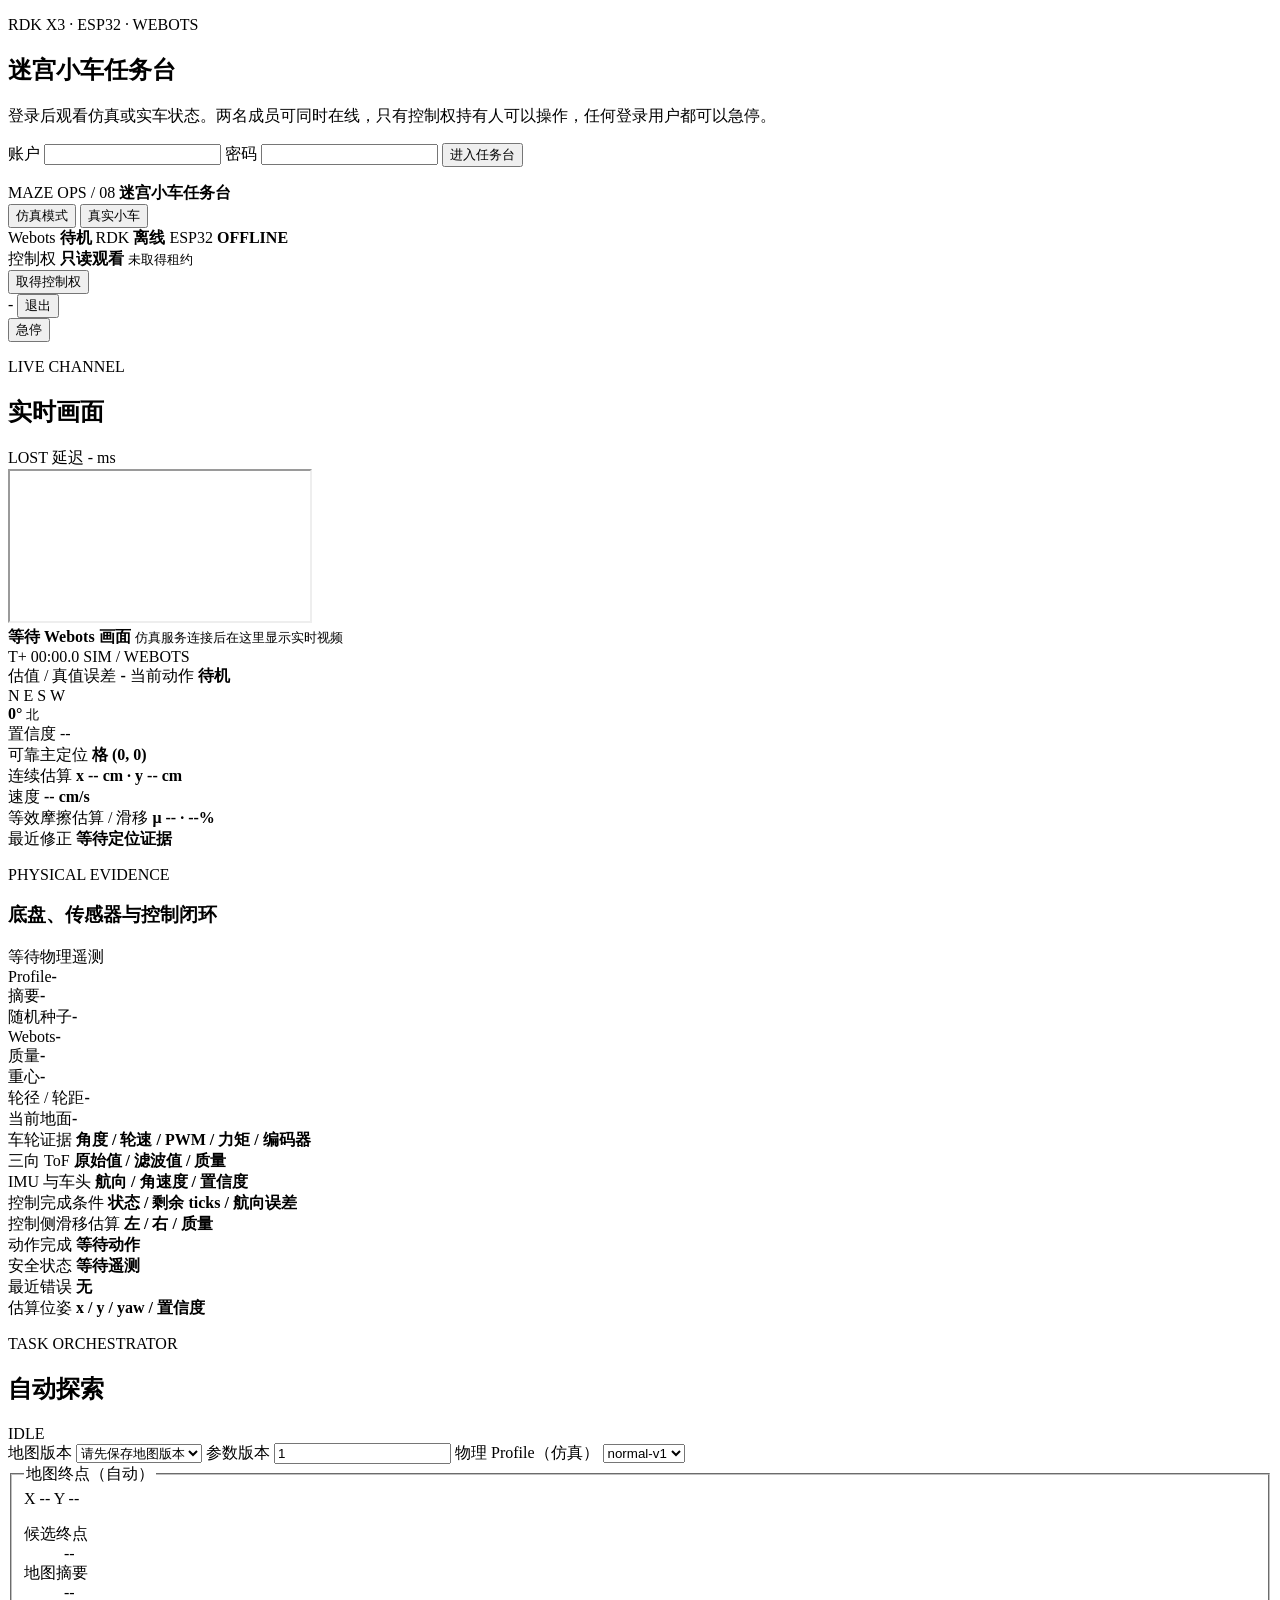
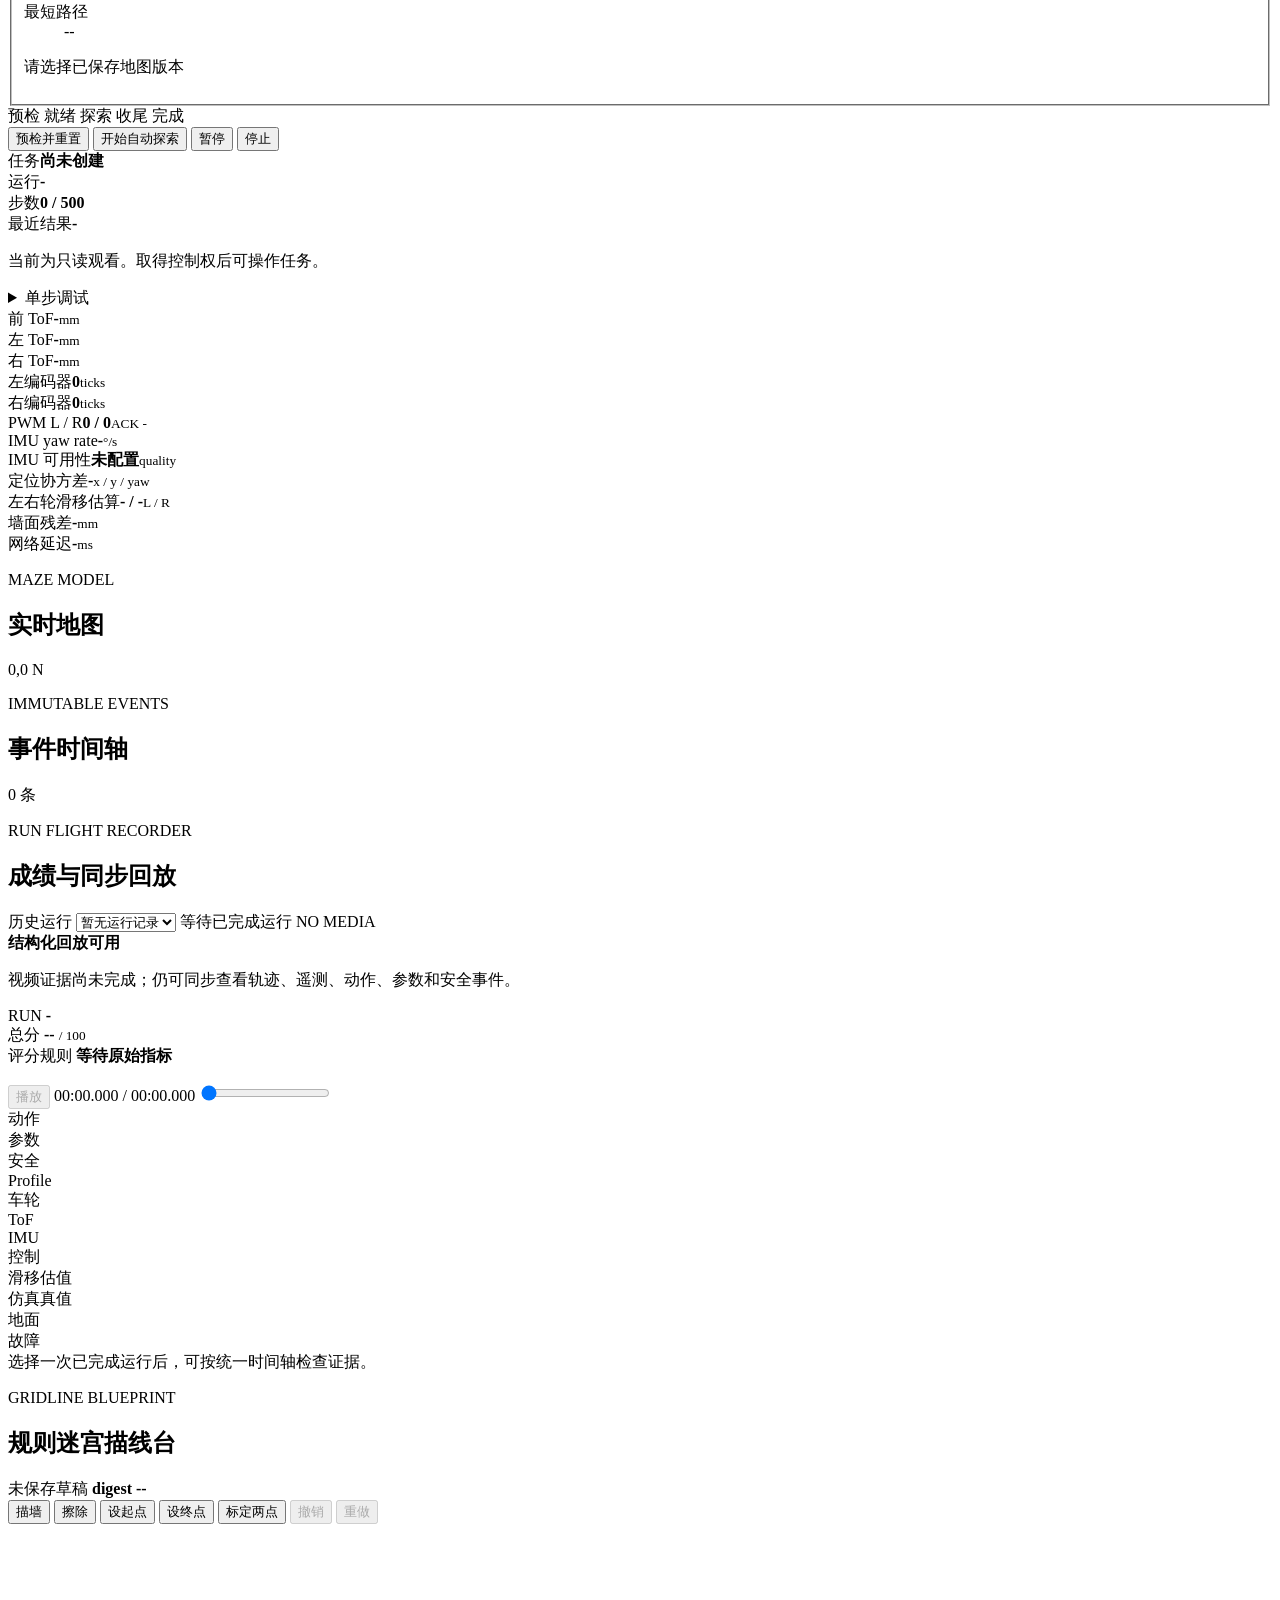
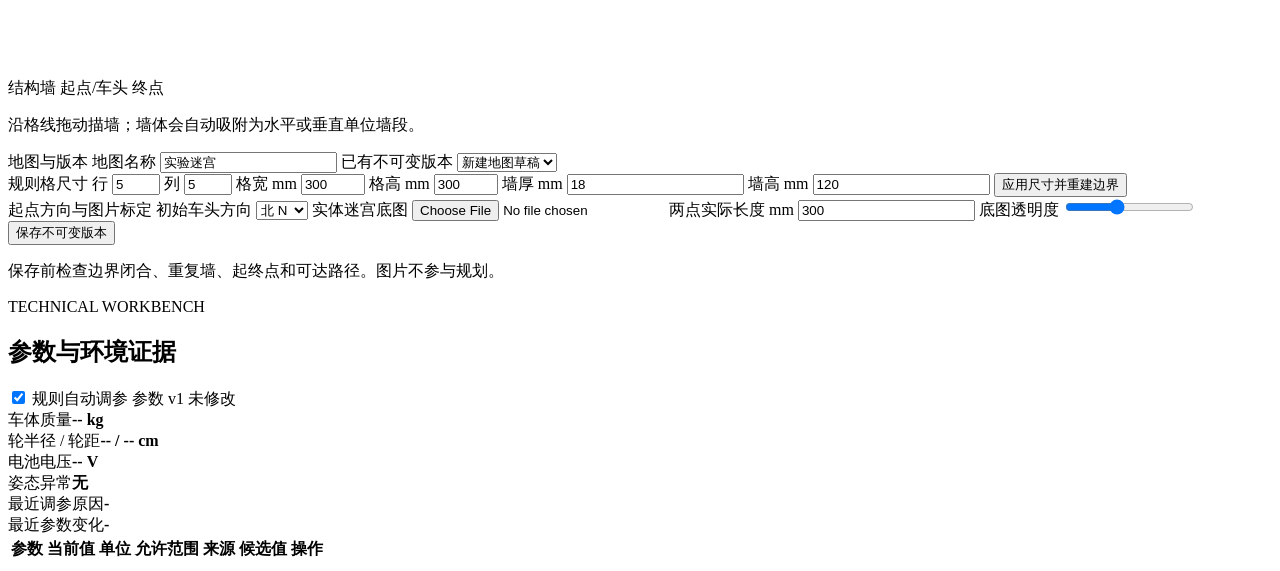
==== commit 09ef0eff: "fix: lock automatic goals to the selected map" ====
--- a/rdk_maze_tuner/dashboard/templates/index.html
+++ b/rdk_maze_tuner/dashboard/templates/index.html
@@ -248,12 +248,29 @@
                   <option value="normal-v1">normal-v1</option>
                 </select>
               </label>
-              <fieldset>
-                <legend>目标格</legend>
-                <label for="goalX">X</label>
-                <input id="goalX" type="number" value="0">
-                <label for="goalY">Y</label>
-                <input id="goalY" type="number" value="3">
+              <fieldset class="automatic-goal">
+                <legend>地图终点（自动）</legend>
+                <div class="automatic-goal__coordinates">
+                  <span>X <output id="automaticGoalX">--</output></span>
+                  <span>Y <output id="automaticGoalY">--</output></span>
+                </div>
+                <dl class="automatic-goal__evidence">
+                  <div>
+                    <dt>候选终点</dt>
+                    <dd id="mapGoalCandidates">--</dd>
+                  </div>
+                  <div>
+                    <dt>地图摘要</dt>
+                    <dd id="mapGoalDigest">--</dd>
+                  </div>
+                  <div>
+                    <dt>最短路径</dt>
+                    <dd id="mapGoalPathLength">--</dd>
+                  </div>
+                </dl>
+                <p id="mapGoalStatus" class="map-goal-status" aria-live="polite">
+                  请选择已保存地图版本
+                </p>
               </fieldset>
             </div>
 
@@ -283,6 +300,18 @@
 
             <details class="manual-control">
               <summary>单步调试</summary>
+              <p id="manualGoalNotice" class="manual-control__notice">
+                单步调试不会改变自动终点，也不会触发自动完成。
+              </p>
+              <div class="manual-control__debug-goal">
+                <label for="debugGoalX">调试 X</label>
+                <input id="debugGoalX" type="number" value="0">
+                <label for="debugGoalY">调试 Y</label>
+                <input id="debugGoalY" type="number" value="3">
+                <button id="debugCoordinateButton" type="button" disabled>
+                  坐标单步调试尚未接入
+                </button>
+              </div>
               <div class="manual-control__grid">
                 <button type="button" data-action="move_cell">前进一格</button>
                 <button type="button" data-action="turn_left">左转</button>
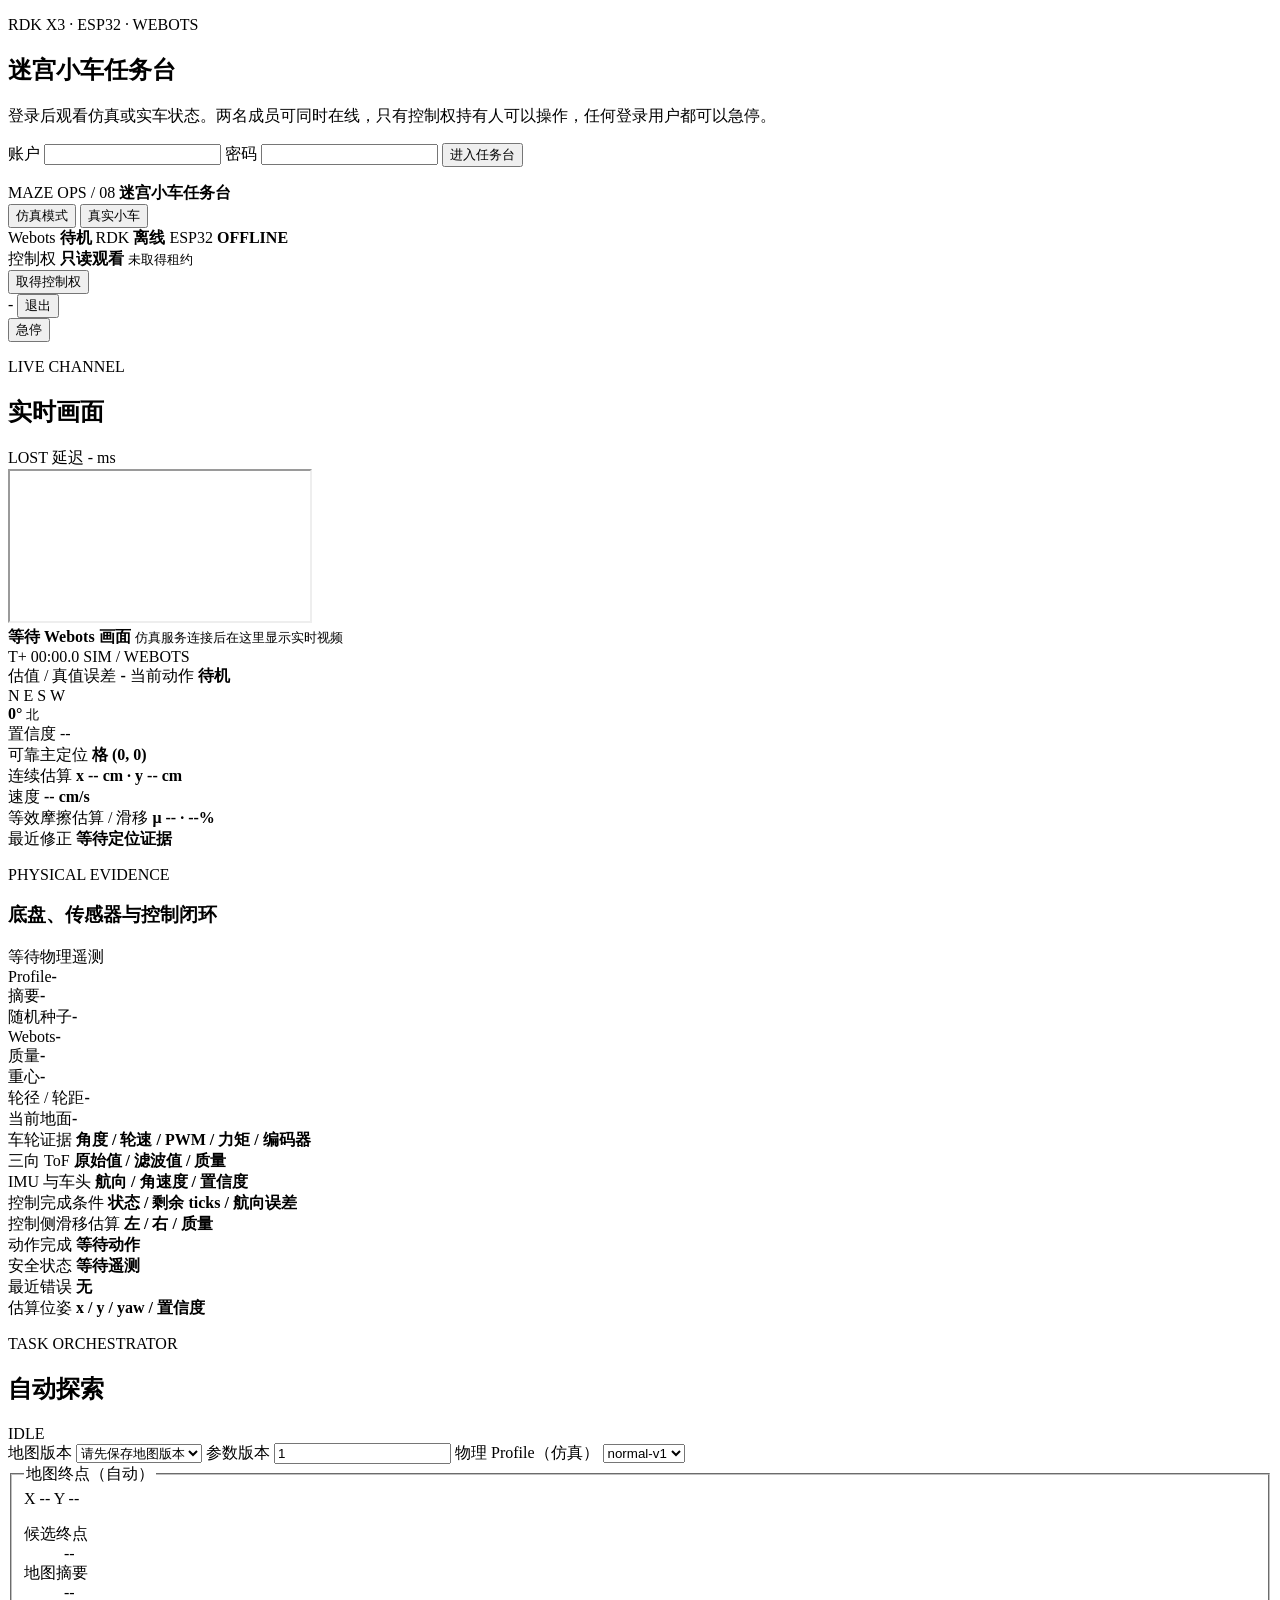
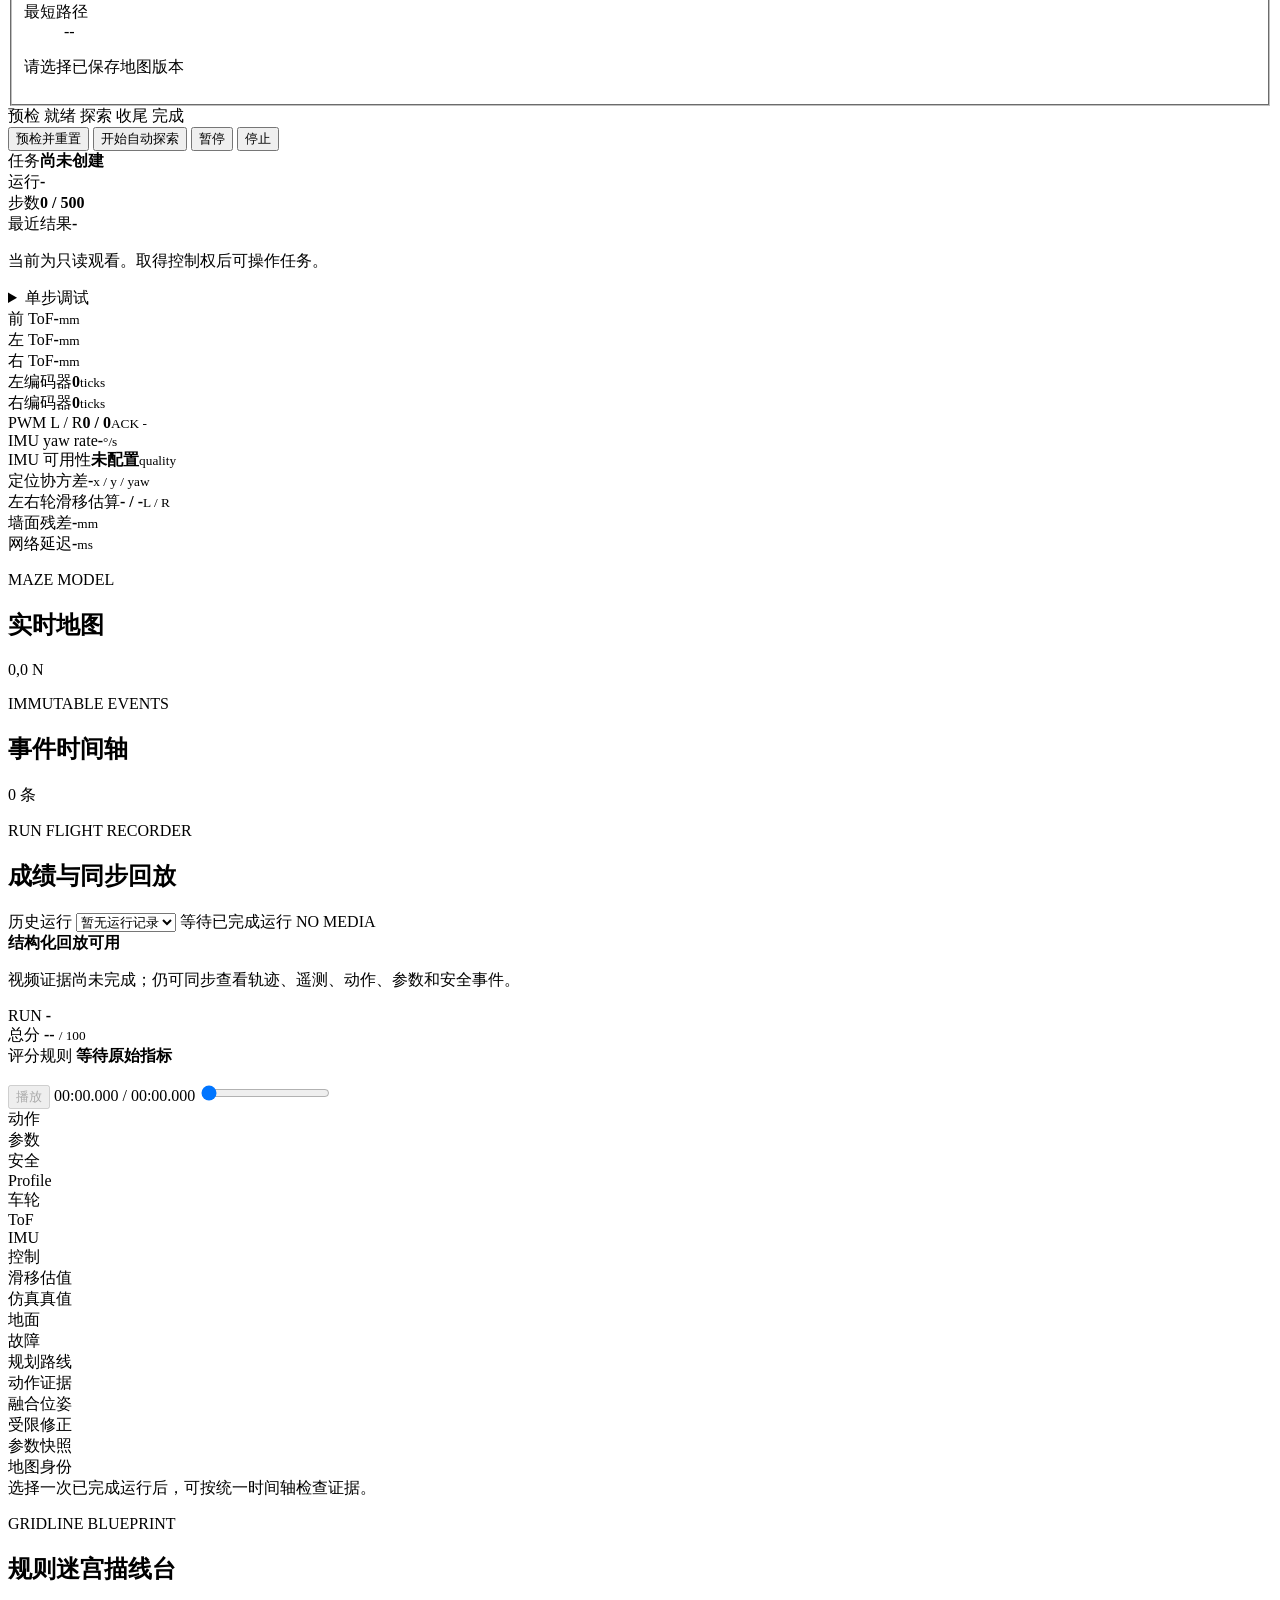
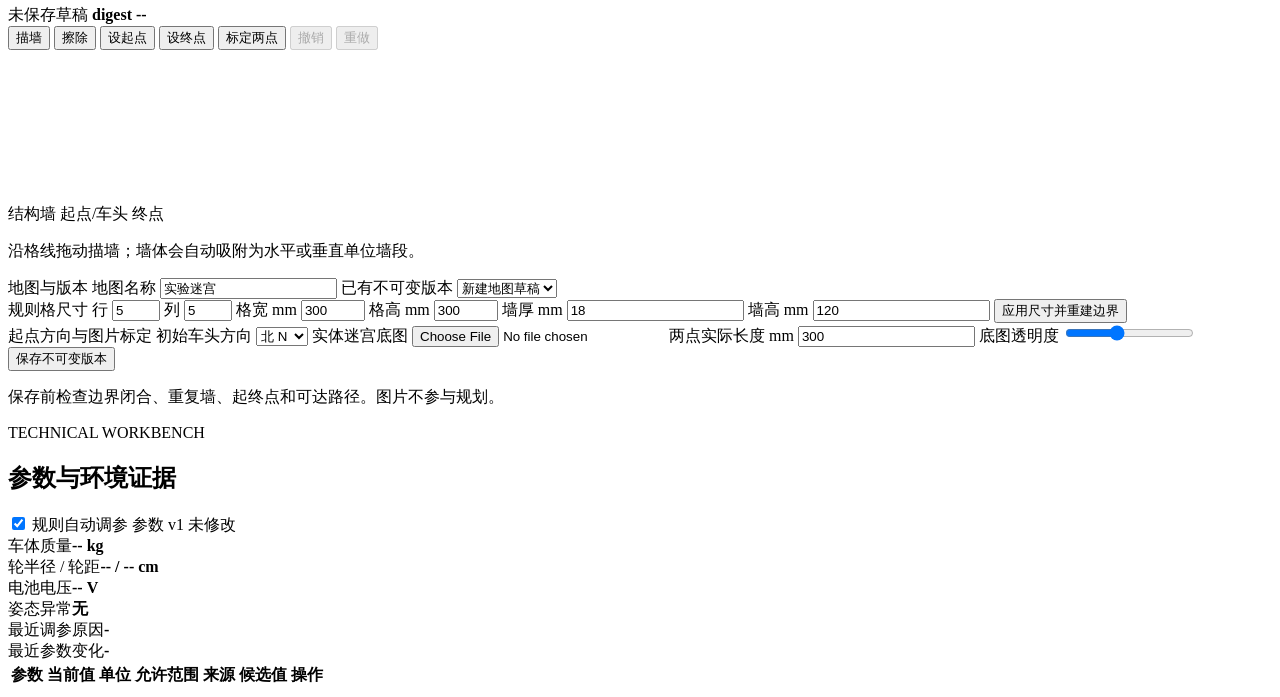
==== commit be424da6: "feat: verify physical arrival before task completion" ====
--- a/rdk_maze_tuner/dashboard/templates/index.html
+++ b/rdk_maze_tuner/dashboard/templates/index.html
@@ -450,6 +450,24 @@
             <div class="replay-rail__lane">
               <span>故障</span><i data-channel="fault"></i>
             </div>
+            <div class="replay-rail__lane">
+              <span>规划路线</span><i data-channel="route"></i>
+            </div>
+            <div class="replay-rail__lane">
+              <span>动作证据</span><i data-channel="action"></i>
+            </div>
+            <div class="replay-rail__lane">
+              <span>融合位姿</span><i data-channel="fused_pose"></i>
+            </div>
+            <div class="replay-rail__lane">
+              <span>受限修正</span><i data-channel="recovery"></i>
+            </div>
+            <div class="replay-rail__lane">
+              <span>参数快照</span><i data-channel="parameter_snapshot"></i>
+            </div>
+            <div class="replay-rail__lane">
+              <span>地图身份</span><i data-channel="map_identity"></i>
+            </div>
             <div id="replayKeyEvents" class="replay-key-events"></div>
             <b id="replayPlayhead" class="replay-playhead" aria-hidden="true"></b>
           </div>
